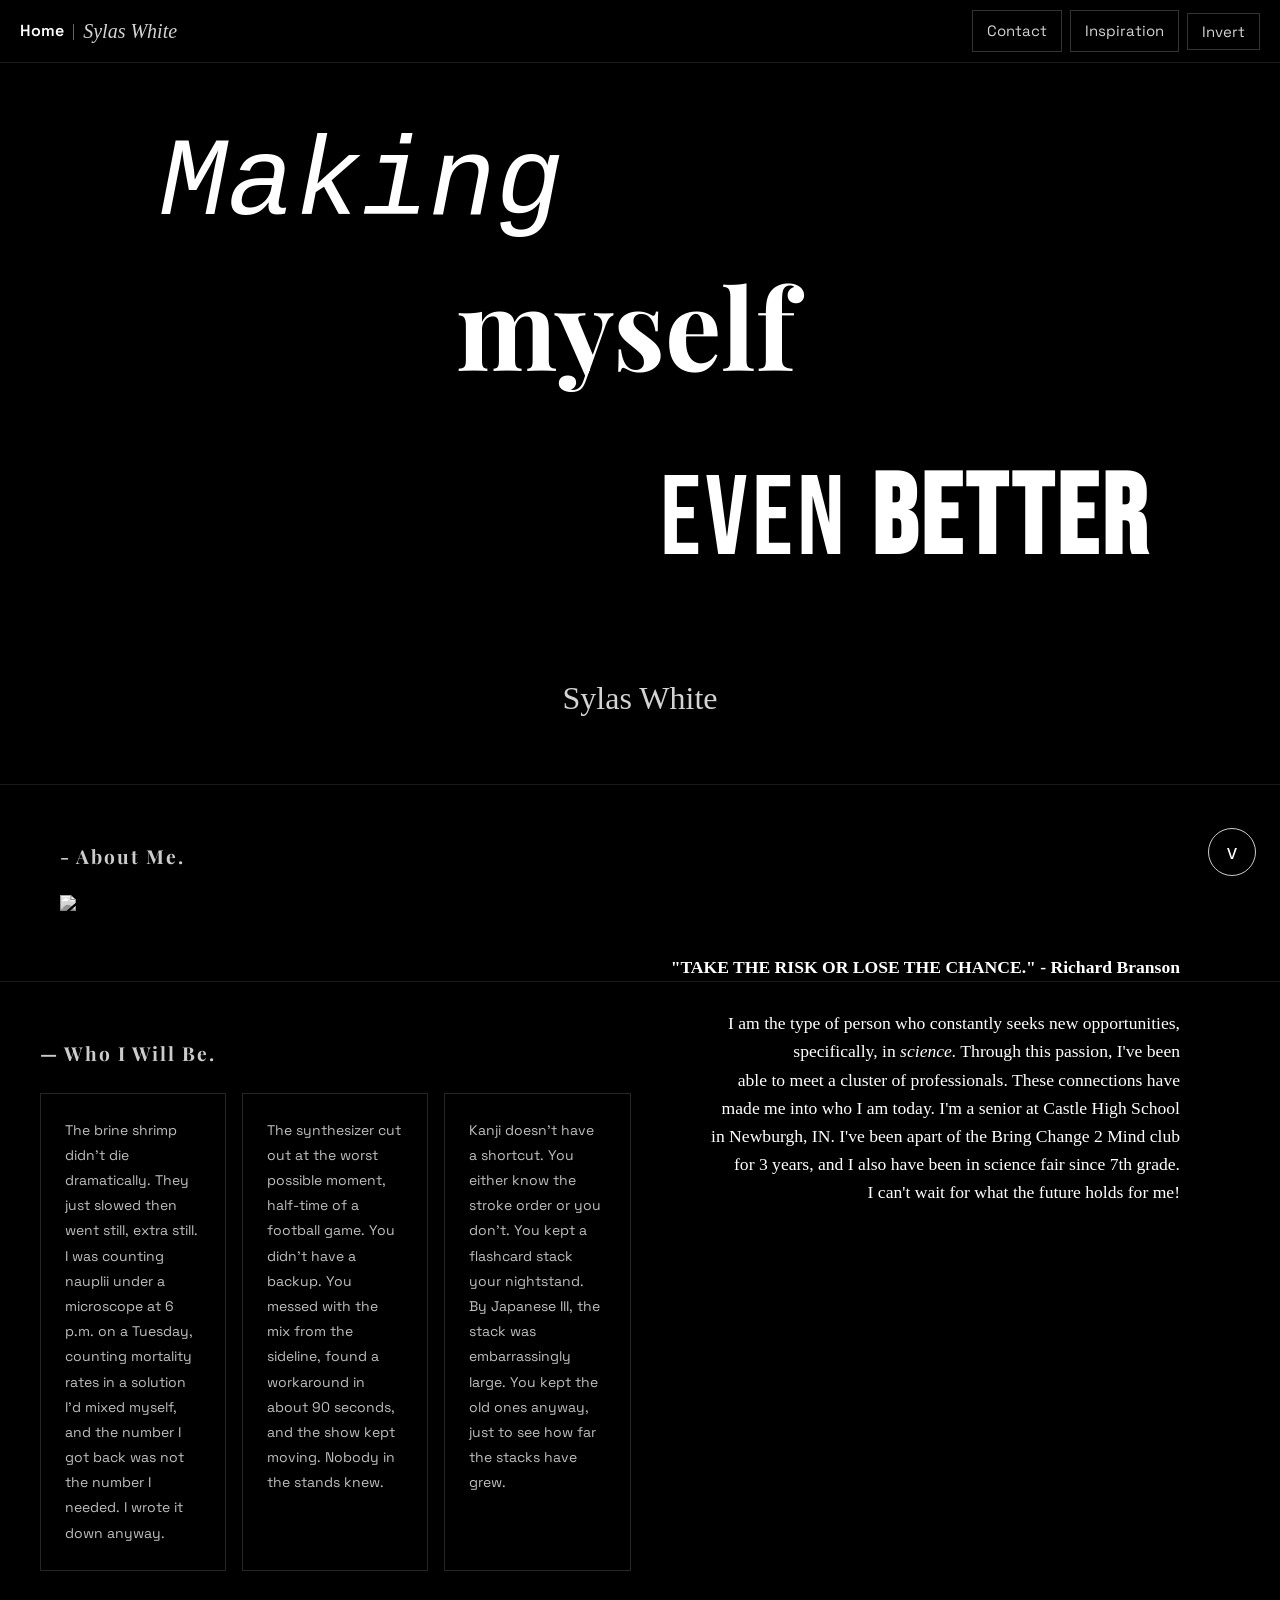
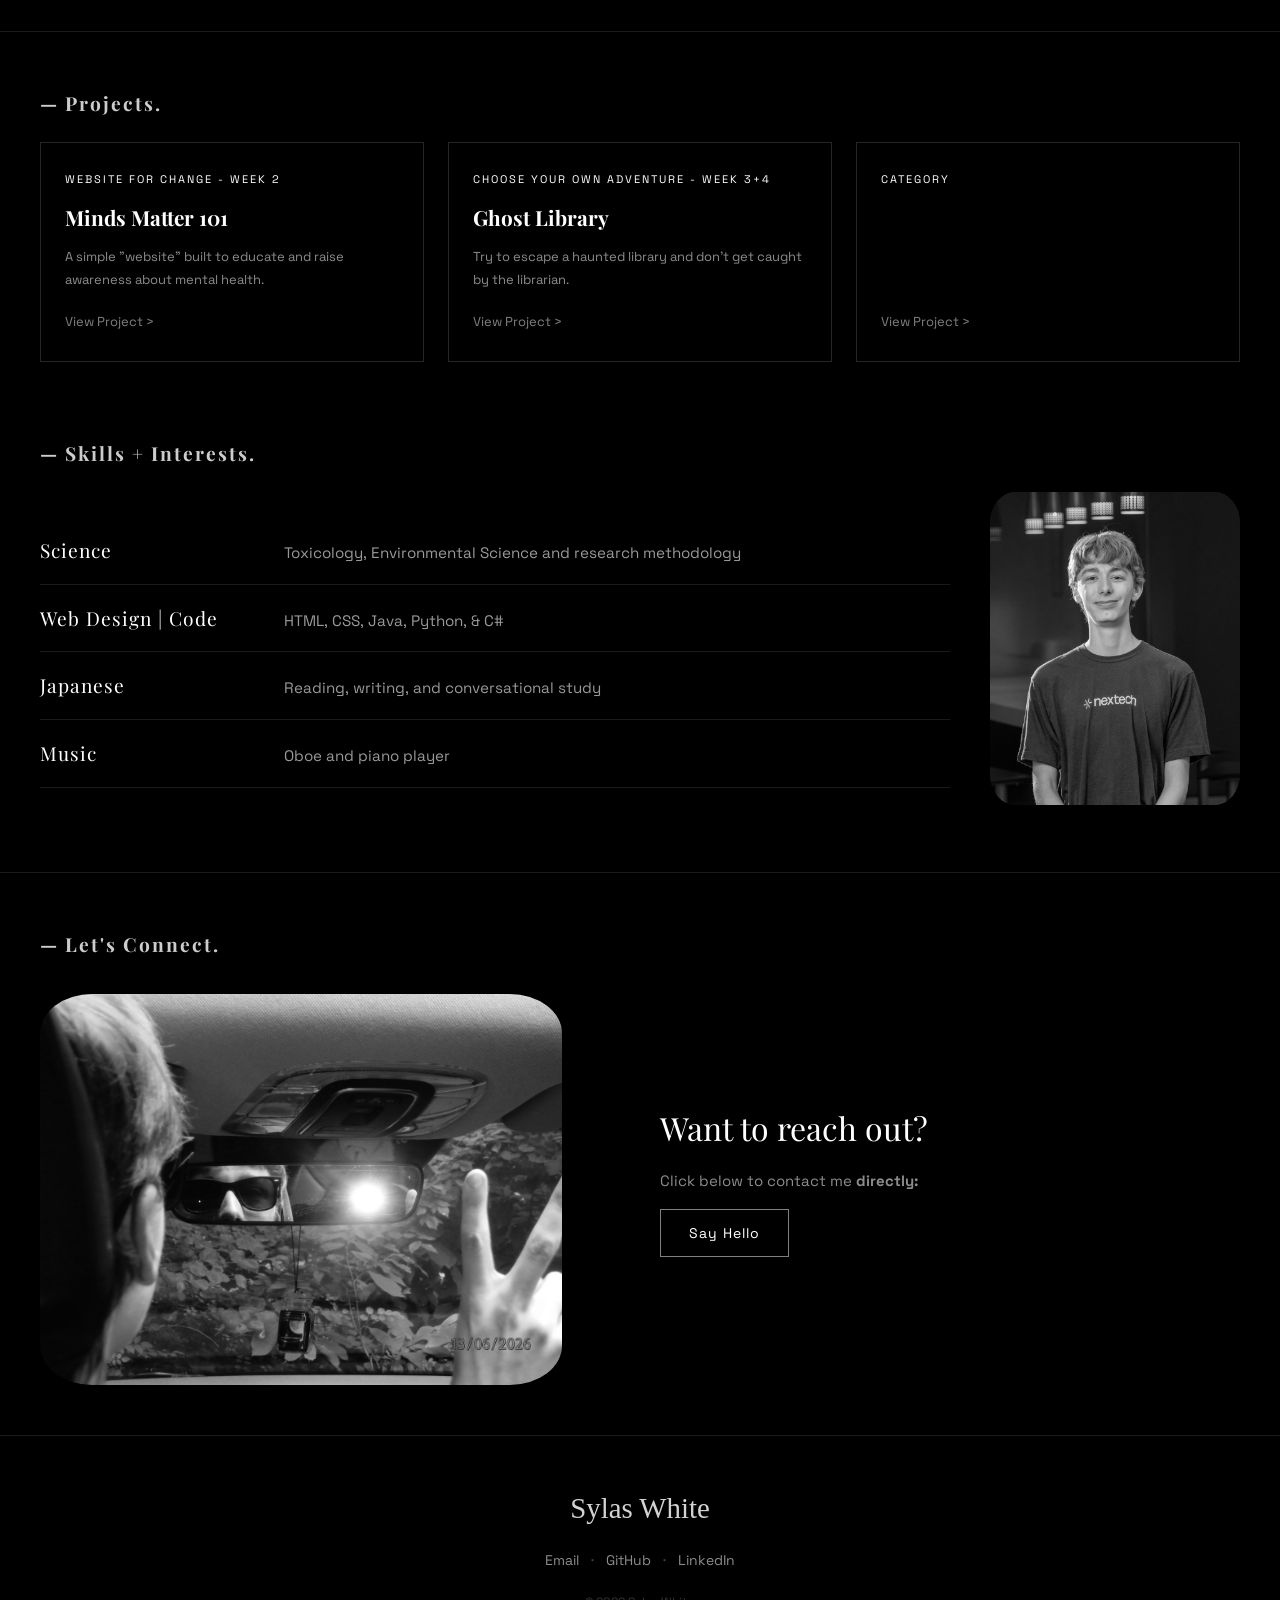
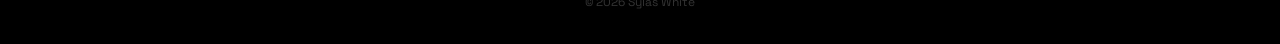
==== index.html @ 453a7d6b "finally fixed the flipped image and invert toggle entirally" ====
<!DOCTYPE html>
<html lang="en">

<head>
    <meta charset="UTF-8" />
    <title>Sylas' Portfolio</title>
    <meta name="viewport" content="width=device-width, initial-scale=1.0">

    <!-- Google Fonts:
         Bebas Neue = big bold display text (hero line 3, skill names)
         Playfair Display = editorial headings (hero line 2, section titles)
         Space Grotesk  = clean modern body text (cards, labels, nav) -->
    <link rel="preconnect" href="https://fonts.googleapis.com">
    <link
        href="https://fonts.googleapis.com/css2?family=Bebas+Neue&family=Playfair+Display:ital,wght@0,700;1,400&family=Space+Grotesk:wght@400;500&display=swap"
        rel="stylesheet">

    <link rel="stylesheet" type="text/css" href="style.css" />
</head>

<body>
    <div class="page-wrapper">
        <!-- simple nav bar with my name -->
        <nav class="nav-container">
            <div class="nav-left">
                <a href="index.html" class="nav-home">Home</a>
                <span class="nav-sep">|</span>
                <span class="nav-name">Sylas White</span>
            </div>
            <div class="nav-right">
                <a href="#contact" class="nav-link">Contact</a>
                <a href="sources.html" class="nav-link">Inspiration</a>
                <button class="nav-theme">Invert</button>
            </div>
        </nav>

        <br />

        <!-- inspired by: “Vovi® — Making the Bold Beautiful. Award-Winning Creative Agency in London.” Vovi.studio, 2024,
    www.vovi.studio/. Accessed 10 June 2026. -->
        <div class="text-container">
            <div>
                <h1 class="one">Making</h1>
            </div>
            <div>
                <h1 class="two">myself</h1>
            </div>
            <div>
                <h1 class="three">even <strong>better</strong></h1>
            </div>
        </div>

        <!-- my signature -->
        <p class="name">Sylas White</p>

        <!--inspired by Woohyon's digital portfolio: “I Am Woohyon.” Woohyon.com, 2025, woohyon.com/. Accessed 12 June 2026. -->
        <div class="aboutme-container">
            <h2 class="aboutme-title"> - About Me.</h2>
            <div class="aboutme-text">
                <!-- quote from Richard Branson about taking risks -->
                <p class="aboutme"><b>"TAKE THE RISK OR LOSE THE CHANCE." - Richard Branson</b><br><br>
                    I am the type of person who constantly seeks new opportunities,<br>
                    specifically, in <i>science.</i> Through this passion, I've been <br>
                    able to meet a cluster of professionals. These connections have <br>
                    made me into who I am today. I'm a senior at Castle High School <br>
                    in Newburgh, IN. I've been apart of the Bring Change 2 Mind club <br>
                    for 3 years, and I also have been in science fair since 7th grade.<br>
                    I can't wait for what the future holds for me!
                </p>
            </div>
            <img src="test-assets/PictureOfMe1.PNG" class="me" alt="me, myself, and I" />
        </div>

        <!-- A.I. generated moments that describe who I am as a person -->
        <div class="section-container">
            <h2 class="section-title">— Who I Will Be.</h2>
            <div class="three-col">

                <div class="story-card">The brine shrimp didn't die dramatically. They just slowed then went still,
                    extra still. I was counting nauplii under a microscope at 6 p.m. on a Tuesday, counting
                    mortality rates in a solution I'd mixed myself, and the number I got back was not the number I
                    needed. I
                    wrote it down anyway.
                </div>
                <div class="story-card">The synthesizer cut out at the worst possible moment, half-time of a
                    football
                    game. You didn't have a backup. You messed with the mix from the sideline, found a workaround
                    in about 90 seconds, and the show kept moving. Nobody in the stands knew.
                </div>
                <div class="story-card">Kanji doesn't have a shortcut. You either know the stroke order or you don't.
                    You
                    kept
                    a flashcard stack your nightstand. By Japanese III, the stack was embarrassingly large. You kept
                    the old ones anyway, just to see how far the stacks have grew.
                </div>
            </div>
        </div>


        <div class="section-container">
            <h2 class="section-title">— Projects.</h2>
            <div class="project-grid">

                <!-- showing off my projects -->
                <div class="project-card">
                    <p class="project-tag">Website for Change - Week 2</p>
                    <h3 class="project-title">Minds Matter 101</h3>
                    <p class="project-desc">A simple "website" built to educate and raise awareness about mental health.
                    </p>
                    <a href="https://github.com/sylswhit/int-u2-project-starter-code-2.git" class="project-link">View
                        Project ></a>
                </div>

                <div class="project-card">
                    <p class="project-tag">Choose Your Own Adventure - Week 3+4</p>
                    <h3 class="project-title">Ghost Library</h3>
                    <p class="project-desc">Try to escape a haunted library and don't get caught by the librarian.</p>
                    <a href="#" class="project-link">View Project ></a>
                </div>

                <div class="project-card">
                    <p class="project-tag">Category</p>
                    <h3 class="project-title"></h3>
                    <p class="project-desc"></p>
                    <a href="#" class="project-link">View Project ></a>
                </div>

            </div>
        </div>


        <div class="section-container-skill">
            <h2 class="section-title">— Skills + Interests.</h2>

            <div class="skills-layout">
                <div class="skill-rows">
                    <div class="skill-row">
                        <span class="skill-name">Science</span>
                        <span class="skill-desc">Toxicology, Environmental Science and research methodology</span>
                    </div>
                    <div class="skill-row">
                        <span class="skill-name">Web Design | Code</span>
                        <span class="skill-desc">HTML, CSS, Java, Python, & C#</span>
                    </div>
                    <div class="skill-row">
                        <span class="skill-name">Japanese</span>
                        <span class="skill-desc">Reading, writing, and conversational study</span>
                    </div>
                    <div class="skill-row">
                        <span class="skill-name">Music</span>
                        <span class="skill-desc">Oboe and piano player</span>
                    </div>
                </div>

                <div class="pic-container">
                    <img src="test-assets/Sylas_White_1.jpg" class="frontside" alt="Profressional headshot of Sylas." />
                </div>
            </div>
        </div>

        <div class="section-container">
            <h2 class="section-title">— Let's Connect.</h2>
            <div class="two-col">
                <img src="test-assets\me-in-car.JPG" class="me-in-car" alt="Photo of Sylas while driving" />
                <div class="connect-content">
                    <p class="connect-heading">Want to reach out?</p>
                    <p class="connect-text">Click below to contact me <strong>directly:</strong> </p>

                    <!-- contact button is not working rn -->
                    <a href="#" class="connect-btn">Say Hello</a>
                </div>
            </div>
        </div>

        <!-- footer -->
        <footer id="contact" class="site-footer">
            <p class="footer-name">Sylas White</p>
            <div class="footer-links">
                <!-- email is currently not working either -->
                <a href="sylastw@att.net" class="footer-link">Email</a>
                <span class="footer-sep">·</span>
                <a href="https://github.com/sylswhit" class="footer-link">GitHub</a>
                <span class="footer-sep">·</span>
                <a href="https://www.linkedin.com/feed/" class="footer-link">LinkedIn</a>
            </div>
            <p class="footer-small">© 2026 Sylas White</p>
        </footer>
    </div>

    <button id="scroll-nudge" class="scroll-nudge" aria-label="Scroll down">v</button>
    <script src="portfolio.js"></script>
</body>

</html>
---- style.css ----
/* Fonts used
   Courier New        — hero line 1 ("Making") — monospace, italic
   Playfair Display   — hero line 2, section titles — elegant serif
   Bebas Neue         — hero line 3, skill names — bold condensed display
   Brush Script MT    — your name signature — cursive
   Garamond           — about-me quote — classic serif
   Space Grotesk      — body text, cards, nav, labels — clean modern sans */


/* #region base styles */
html {
    scroll-behavior: smooth;
}

body {
    background: black;
    overflow-x: hidden;
    padding: 0;
    margin: 0;
    line-height: 1.6;

}

p {
    color: white;
    font-family: 'Space Grotesk', Arial, sans-serif;
    text-align: center;
}

h1 {
    color: white;
    font-size: 700%;
}

h2 {
    color: white;
    font-size: 250%;
    font-family: 'Playfair Display', Garamond, serif;
}

/* #endregion */


/* #region nav bar */
.nav-container {
    display: flex;
    justify-content: space-between;
    align-items: center;
    position: sticky;
    top: 0;
    width: 100%;
    padding: 10px 20px;
    background: rgba(0, 0, 0, 0.95);
    border-bottom: 1px solid rgba(255, 255, 255, 0.1);
    z-index: 1000;
    box-sizing: border-box;
}

.nav-left {
    display: flex;
    align-items: center;
    gap: 8px;
}

.nav-right {
    display: flex;
    align-items: center;
    gap: 8px;
}

.nav-home {
    color: white;
    text-decoration: none;
    font-family: 'Space Grotesk', Arial, sans-serif;
    font-weight: 600;
    font-size: 16px;
}

.nav-home:hover {
    text-decoration: underline;
}

.nav-sep {
    color: rgba(255, 255, 255, 0.5);
    font-size: 16px;
}

.nav-name {
    color: lightgray;
    font-family: 'Brush Script MT', cursive;
    font-size: 20px;
    font-style: italic;
}

.nav-link {
    color: lightgray;
    text-decoration: none;
    font-family: 'Space Grotesk', Arial, sans-serif;
    font-size: 15px;
    padding: 8px 14px;
    border: 1px solid rgba(255, 255, 255, 0.2);
    transition: background 0.2s ease, color 0.2s ease, border-color 0.2s ease;
}

.nav-link:hover {
    background: white;
    color: black;
    border-color: rgba(255, 255, 255, 0.4);
}

.nav-theme {
    color: lightgray;
    background: black;
    position: sticky;
    font-family: 'Space Grotesk', Arial, sans-serif;
    font-size: 15px;
    padding: 8px 14px;
    border: 1px solid rgba(255, 255, 255, 0.2);
    transition: background 0.2s ease, color 0.2s ease, border-color 0.2s ease;
}

.nav-theme:hover {
    background: white;
    color: black;
    border-color: rgba(255, 255, 255, 0.4);
}

/* #endregion */

/* #region scroll nudge arrow */
.scroll-nudge {
    position: fixed;
    bottom: 24px;
    right: 24px;
    width: 48px;
    height: 48px;
    background: transparent;
    color: white;
    border: 1px solid rgba(255, 255, 255, 0.8);
    border-radius: 50%;
    font-size: 20px;
    cursor: pointer;
    display: flex;
    align-items: center;
    justify-content: center;
    z-index: 999;
    transition: background 0.2s ease, color 0.2s ease;
}

.scroll-nudge:hover {
    background: white;
    color: black;
    font-size: 25px;
    font-weight: bold;
    scale: 1.1;
}

/* #endregion */

/* #region hero text animations */
.text-container {
    margin: 40px auto;
    padding: 0 20px;
    max-width: 1200px;
}

.one {
    font-family: 'Courier New', monospace;
    font-style: italic;
    font-weight: 500;
    text-align: left;
    padding-left: 40px;
    margin: 0 0 0 80px;
    line-height: 1;
    animation: moveLeft linear both;
    animation-timeline: scroll();
    animation-range: entry 0% exit 100%;
}

.two {
    font-family: 'Playfair Display', Garamond, serif;
    font-weight: bold;
    text-align: center;
    margin: 0 30px 0 0;
    line-height: 1.5;
    animation: moveRight linear both;
    animation-timeline: scroll();
    animation-range: entry 0% exit 100%;
}

.three {
    font-family: 'Bebas Neue', Arial, sans-serif;
    font-weight: 400;
    text-align: right;
    padding-right: 40px;
    margin: 0 50px 0 0;
    line-height: 2;
    letter-spacing: 4px;
    animation: moveLeft linear both;
    animation-timeline: scroll();
    animation-range: entry 0% exit 100%;
}

@keyframes moveLeft {
    from {
        transform: translateX(0);
        opacity: 1;
    }

    to {
        transform: translateX(-120%);
        opacity: 0;
    }
}

@keyframes moveRight {
    from {
        transform: translateX(0%);
        opacity: 1;
    }

    to {
        transform: translateX(120%);
        opacity: 0;
    }
}

/* #endregion */


/* #region name signature */
.name {
    color: lightgray;
    font-family: 'Brush Script MT', cursive;
    font-size: 200%;
}

/* #endregion */

/* #region about me section */
.aboutme-container {
    margin: 60px auto;
    padding: 40px 60px 0;
    border-top: 0.5px solid rgba(255, 255, 255, 0.1);
}

.aboutme-title {
    color: rgba(255, 255, 255, 0.8);
    font-family: 'Playfair Display', Garamond, serif;
    font-size: 1.2rem;
    letter-spacing: 2px;
    margin-bottom: 24px;
}

.aboutme-text {
    float: right;
    align-items: center;
    padding: 20px;
    margin: 20px;
}

.aboutme {
    text-align: right;
    font-family: Garamond, serif;
    font-size: 1.1rem;
}

/* grayscale photo — color appears on hover */
.me {
    width: 500px;
    max-width: 100%;
    filter: invert(0) grayscale(100%);
    transition: filter 0.4s ease, transform 0.4s ease;
}

.me:hover {
    filter: invert(0) grayscale(0%);
    transform: scale(1.03);
}

/* #endregion */


/* #region sections */

.section-container {
    margin: 60px auto;
    padding: 40px 40px 0;
    max-width: 1200px;
    border-top: 0.5px solid rgba(255, 255, 255, 0.1);
    z-index: 1;
    animation: fadeInUp 0.8s ease both;
    animation-timeline: view();
    animation-range: entry 0% entry 35%;
}

.section-title {
    color: rgba(255, 255, 255, 0.8);
    font-family: 'Playfair Display', Garamond, serif;
    font-size: 1.2rem;
    letter-spacing: 2px;
    margin-bottom: 24px;
    display: inline-block;
    position: relative;
}

/* 3-column grid (story cards) */
.three-col {
    display: grid;
    grid-template-columns: repeat(3, 1fr);
    gap: 16px;
}

/* 2-column grid (connect section) */
.two-col {
    display: grid;
    grid-template-columns: 1fr 1fr;
    gap: 40px;
    align-items: center;
}

/* #endregion */


/* #region story cards (section 1) */
.story-card {
    border: 1px solid rgba(255, 255, 255, 0.15);
    padding: 24px;
    color: rgba(255, 255, 255, 0.75);
    font-family: 'Space Grotesk', Arial, sans-serif;
    font-size: 14px;
    line-height: 1.8;
    transition: border-color 0.3s ease, transform 0.3s ease;
}

.story-card:hover {
    border: 1px solid white;
    transform: translate(0, 4px);
}

/* #endregion */


/* #region project cards */
.project-grid {
    display: grid;
    grid-template-columns: repeat(3, 1fr);
    gap: 24px;
}

.project-card {
    border: 1px solid rgba(255, 255, 255, 0.15);
    padding: 28px 24px;
    display: flex;
    flex-direction: column;
    gap: 12px;
    transition: border-color 0.3s ease, transform 0.3s ease;
}

.project-card:hover {
    border-color: white;
    transform: translate(0, 4px);
}

/* small label */
.project-tag {
    color: white;
    font-family: 'Space Grotesk', Arial, sans-serif;
    font-size: 11px;
    letter-spacing: 2px;
    text-transform: uppercase;
    text-align: left;
    margin: 0;
}

.project-title {
    color: white;
    font-family: 'Playfair Display', Garamond, serif;
    font-size: 1.3rem;
    font-weight: 700;
    margin: 0;
}

.project-desc {
    color: rgba(255, 255, 255, 0.55);
    font-family: 'Space Grotesk', Arial, sans-serif;
    font-size: 13px;
    text-align: left;
    line-height: 1.75;
    margin: 0;
    flex-grow: 1;
}

/* link brightens on hover */
.project-link {
    color: rgba(255, 255, 255, 0.5);
    text-decoration: none;
    font-family: 'Space Grotesk', Arial, sans-serif;
    font-size: 13px;
    transition: color 0.2s ease;
    margin-top: 8px;
}

.project-link:hover {
    color: white;
}

/* #endregion */


/* #region skills rows (section 2) */
.section-container-skill {
    padding: 0 40px;
    z-index: 1;
}

.skills-layout {
    display: flex;
    align-items: center;
    gap: 40px;
}

.skill-rows {
    flex: 1;
    min-width: 0;
}

.skill-row {
    display: flex;
    align-items: baseline;
    gap: 24px;
    padding: 18px 0;
    border-bottom: 0.5px solid rgba(255, 255, 255, 0.1);
    z-index: 1;
    transition: padding-left 0.3s ease;
    color: white;
}

.skill-name {
    font-family: 'Playfair Display', Garamond, serif;
    font-size: 1.2rem;
    letter-spacing: 1px;
    color: white;
    flex-shrink: 0;
    min-width: 220px;
}

.skill-desc {
    font-family: 'Space Grotesk', Arial, sans-serif;
    font-size: 0.95rem;
    color: rgba(255, 255, 255, 0.6);
    line-height: 1.5;
}

.pic-container {
    position: relative;
    flex-shrink: 0;
    width: 250px;
    height: 320px;
    display: flex;
    justify-content: center;
    filter: grayscale(100%);
    transition: filter 0.4s ease;
    perspective: 1000px;
}

.frontside {
    width: 250px;
    height: auto;
    transition: transform 0.6s ease;
    transform-style: preserve-3d;
    cursor: pointer;
    z-index: 2;
    position: absolute;
    border-radius: 10%;
    top: 0;
    right: 0;
}

.flipped {
    transform: rotateY(180deg);
}

.pic-container:hover {
    filter: grayscale(0%);
    scale: 1.1;
}

.side-img {
    width: 100px;
    height: auto;
    aspect-ratio: 1;
    filter: grayscale(100%);
    transition: filter 0.4s ease;
    position: relative;
    transform: translate(-150px, -175px);
}

.side-img:hover {
    filter: grayscale(0%);
    scale: 1.1;
}

.me-on-rock {
    width: 100px;
    height: auto;
    aspect-ratio: 1;
    filter: grayscale(100%);
    transition: filter 0.4s ease;
    position: relative;
    transform: translate(-100px, -100px);
}

.me-on-rock:hover {
    filter: grayscale(0%);
    scale: 1.1;
}

.section-container {
    color: white;

}

/* #endregion */


/* #region connect section (section 3) */

/* limage grayscale, color on hover */
.me-in-car {
    width: 90%;
    max-height: 420px;
    object-fit: cover;
    filter: grayscale(100%);
    transition: filter 0.4s ease;
    border-radius: 10%;
    position: relative;
    transform: translate(0, 10px);
}

.me-in-car:hover {
    filter: grayscale(0%);
    scale: 1.1;
    border-radius: 10%;
}

/* right-side content */
.connect-content {
    display: flex;
    flex-direction: column;
    gap: 16px;
}

.connect-heading {
    font-family: 'Playfair Display', Garamond, serif;
    font-size: 2rem;
    color: white;
    text-align: left;
    margin: 0;
}

.connect-text {
    color: rgba(255, 255, 255, 0.55);
    font-family: 'Space Grotesk', Arial, sans-serif;
    font-size: 15px;
    text-align: left;
    margin: 0;
}

.connect-btn {
    display: inline-block;
    padding: 12px 28px;
    border: 1px solid rgba(255, 255, 255, 0.5);
    color: white;
    text-decoration: none;
    font-family: 'Space Grotesk', Arial, sans-serif;
    font-size: 14px;
    letter-spacing: 1px;
    width: fit-content;
    transition: background 0.3s ease, color 0.3s ease;
}

.connect-btn:hover {
    background: white;
    color: black;
}

/* #endregion */


/* #region footer */
.site-footer {
    border-top: 0.5px solid rgba(255, 255, 255, 0.1);
    padding: 20px 20px;
    text-align: center;
    margin-top: 40px;
}

.footer-name {
    font-family: 'Brush Script MT', cursive;
    font-size: 1.8rem;
    color: lightgray;
    margin-bottom: 16px;
}

/* row of footer links */
.footer-links {
    display: flex;
    justify-content: center;
    align-items: center;
    gap: 12px;
    margin-bottom: 20px;
}

.footer-link {
    color: rgba(255, 255, 255, 0.55);
    text-decoration: none;
    font-family: 'Space Grotesk', Arial, sans-serif;
    font-size: 14px;
    transition: color 0.2s ease;
}

.footer-link:hover {
    color: white;
}

.footer-sep {
    color: rgba(255, 255, 255, 0.25);
    font-family: 'Space Grotesk', Arial, sans-serif;
}

.footer-small {
    color: rgba(255, 255, 255, 0.2);
    font-family: 'Space Grotesk', Arial, sans-serif;
    font-size: 12px;
}

/* #endregion */

/* #region sources file */
.content {
    padding: 60px 40px;
    display: flex;
    flex-direction: column;
    align-items: center;
}

.sources-title {
    color: rgba(255, 255, 255, 0.4);
    font-family: 'Playfair Display', Garamond, serif;
    font-size: 1.2rem;
    letter-spacing: 2px;
    margin: 0 0 32px;
}

.sources-text {
    color: rgba(255, 255, 255, 0.85);
    font-family: 'Times New Roman', Times, serif;
    font-size: 15px;
    max-width: 700px;
    width: 100%;
}

.sources-text ol {
    padding-left: 1.4em;
    margin: 0 0 24px;
}

.sources-text li {
    margin-bottom: 14px;
    line-height: 1.75;
}

.sources-text p {
    text-align: center;
    color: rgba(255, 255, 255, 0.4);
    font-size: 13px;
    margin: 0;
}

/* #endregion */

/* #region shared keyframe animations */
@keyframes fadeInUp {
    from {
        opacity: 0;
        transform: translateY(30px);
    }

    to {
        opacity: 1;
        transform: translateY(0);
    }
}

@keyframes slideInLeft {
    from {
        opacity: 0;
        transform: translateX(-30px);
    }

    to {
        opacity: 1;
        transform: translateX(0);
    }
}

@keyframes slideInRight {
    from {
        opacity: 0;
        transform: translateX(30px);
    }

    to {
        opacity: 1;
        transform: translateX(0);
    }
}

/* #endregion */
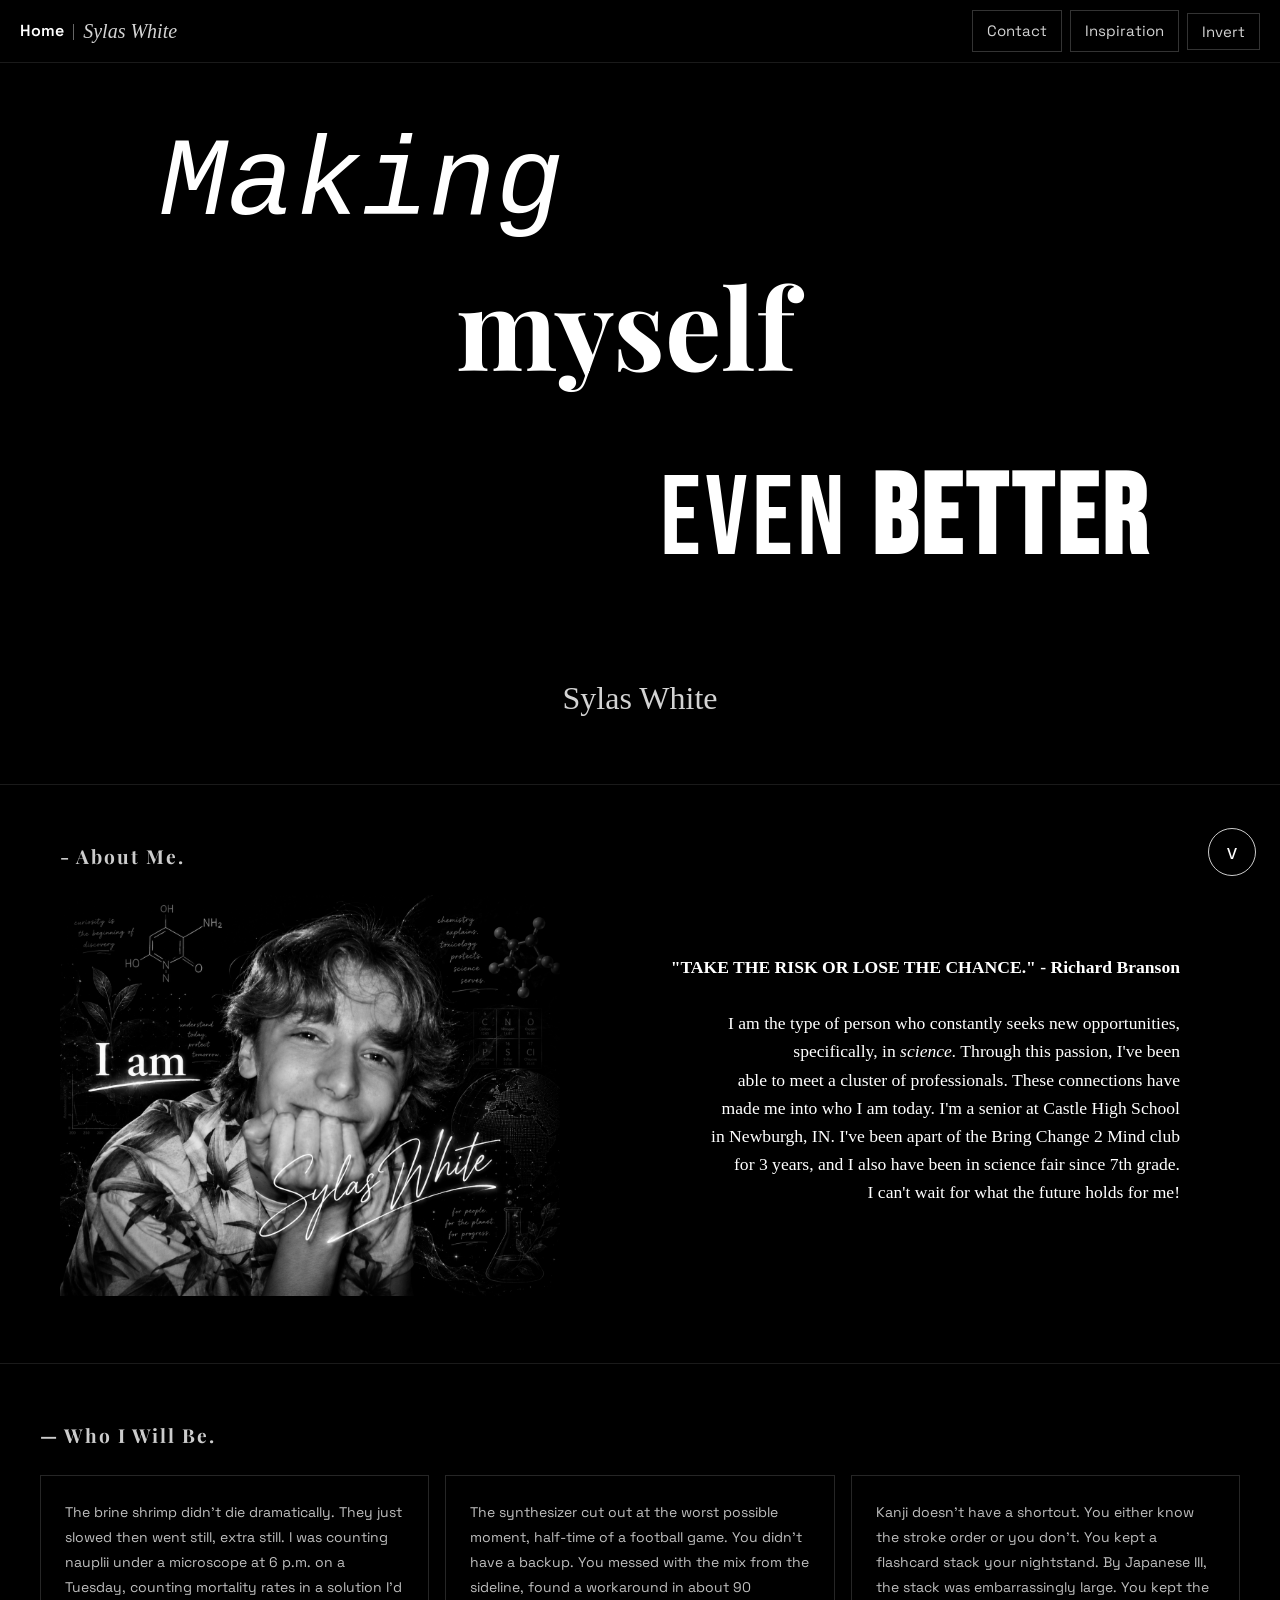
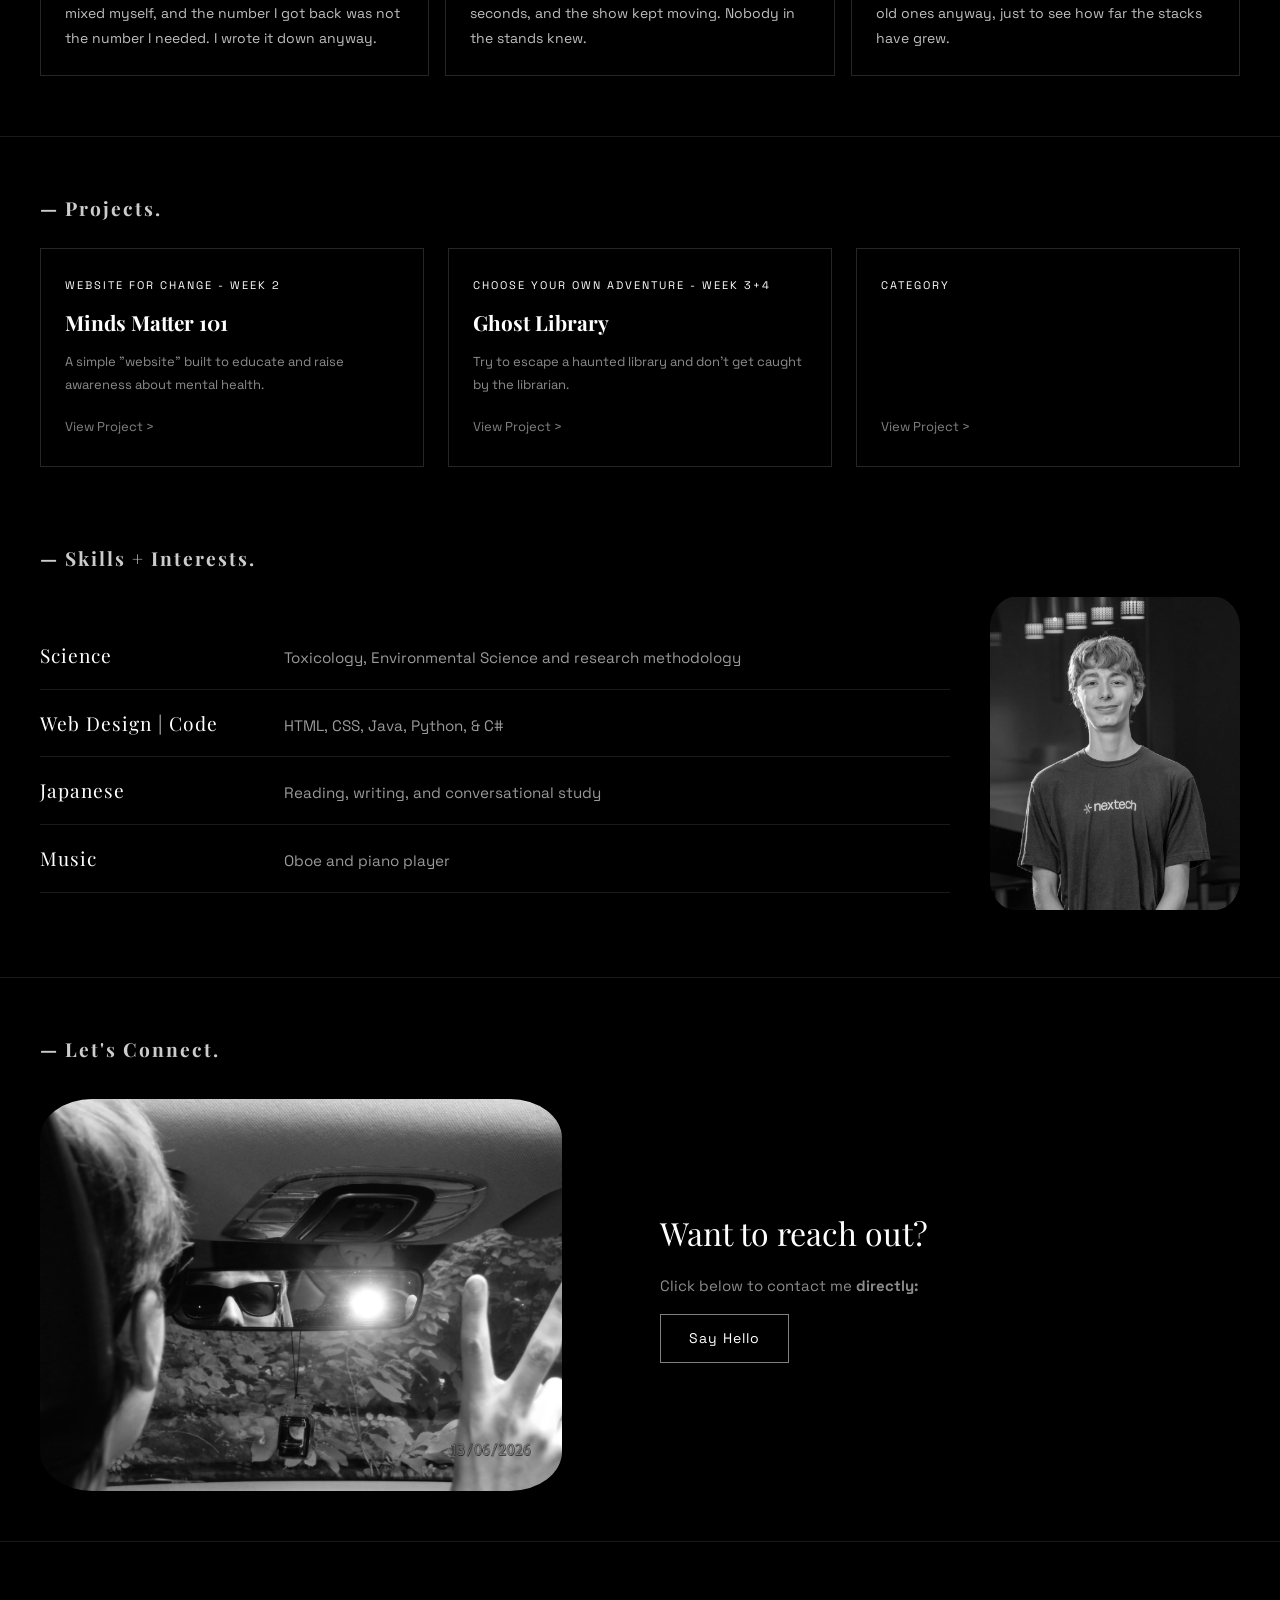
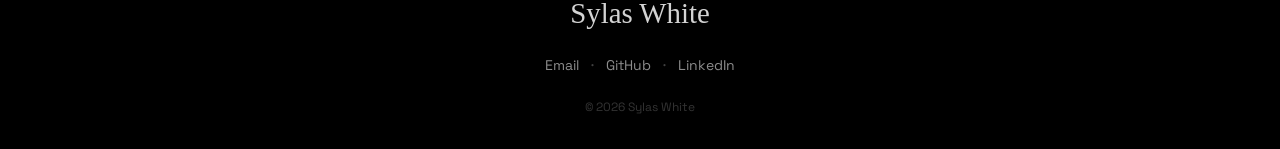
==== commit bb33fd82: "github pages + images fix" ====
--- a/index.html
+++ b/index.html
@@ -68,7 +68,7 @@
                     I can't wait for what the future holds for me!
                 </p>
             </div>
-            <img src="test-assets/PictureOfMe1.PNG" class="me" alt="me, myself, and I" />
+            <img src="test-assets/PictureOfMe1.png" class="me" alt="me, myself, and I" />
         </div>
 
         <!-- A.I. generated moments that describe who I am as a person -->
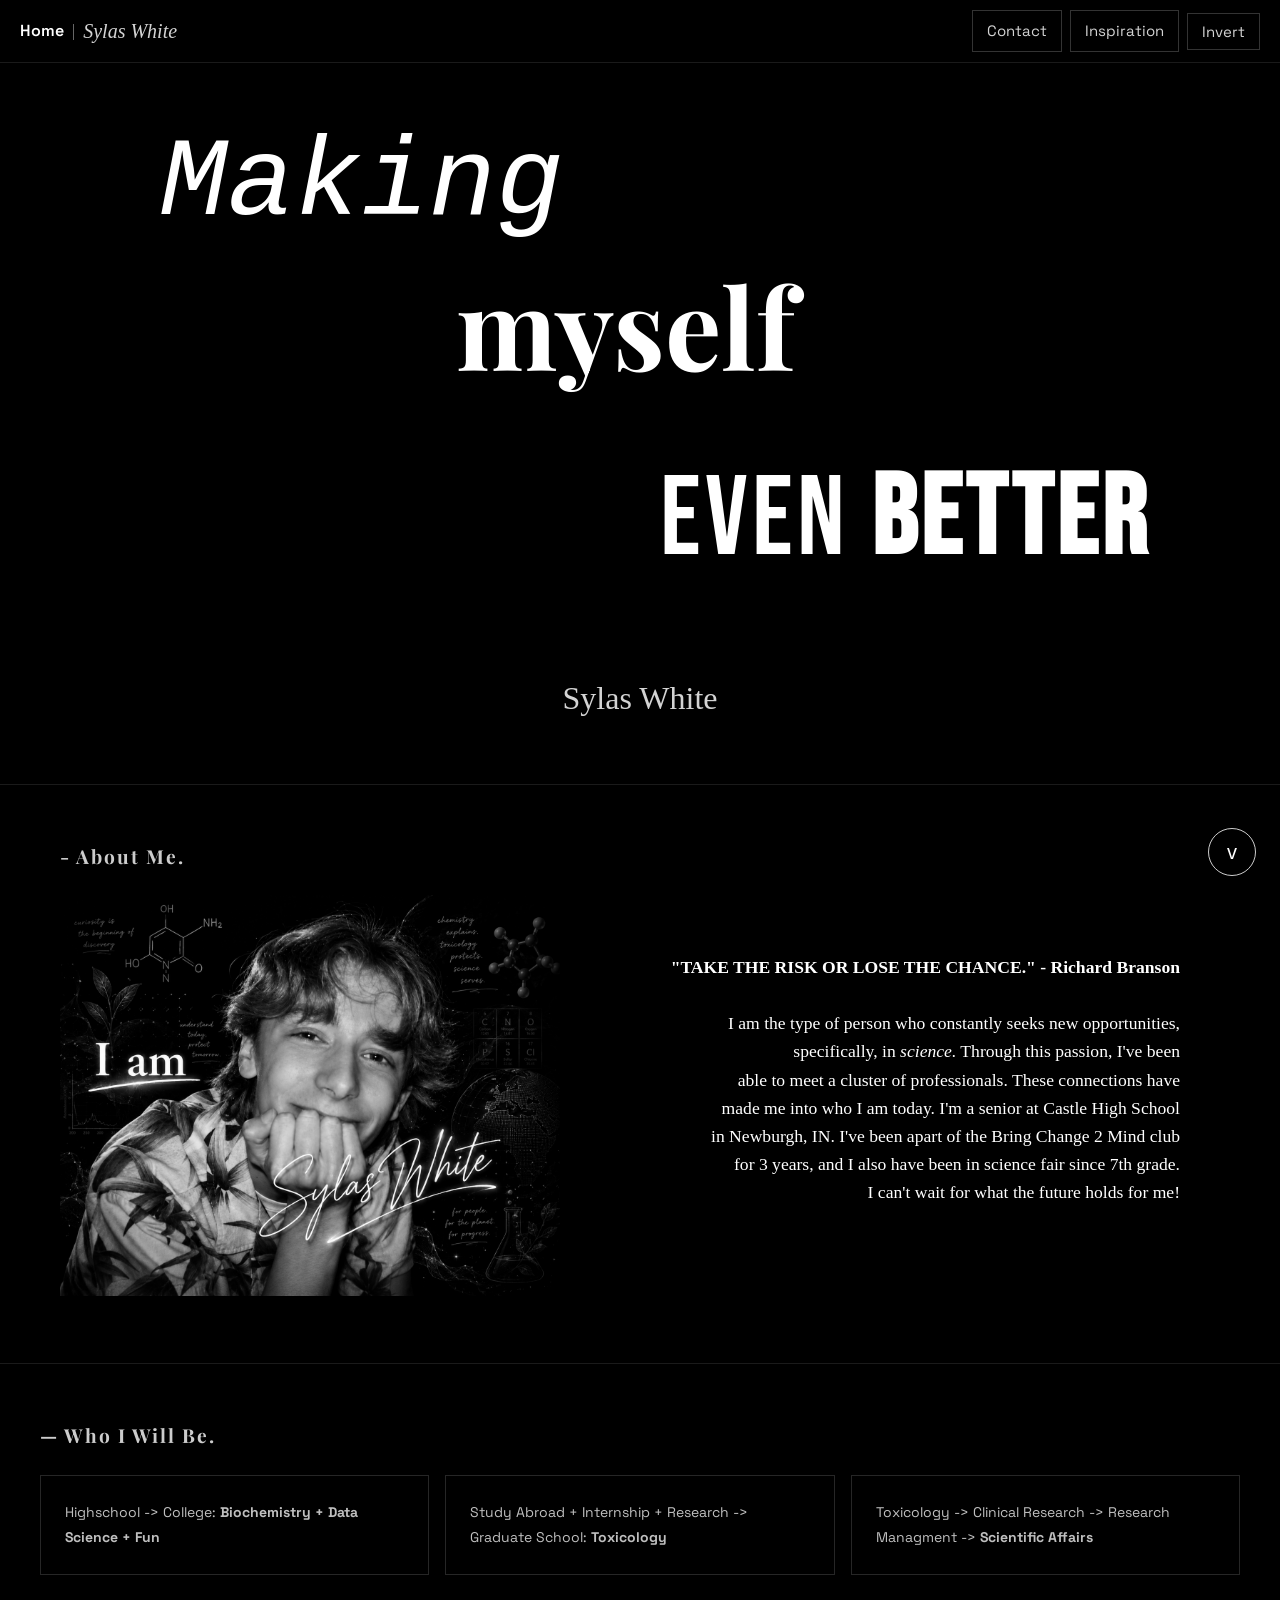
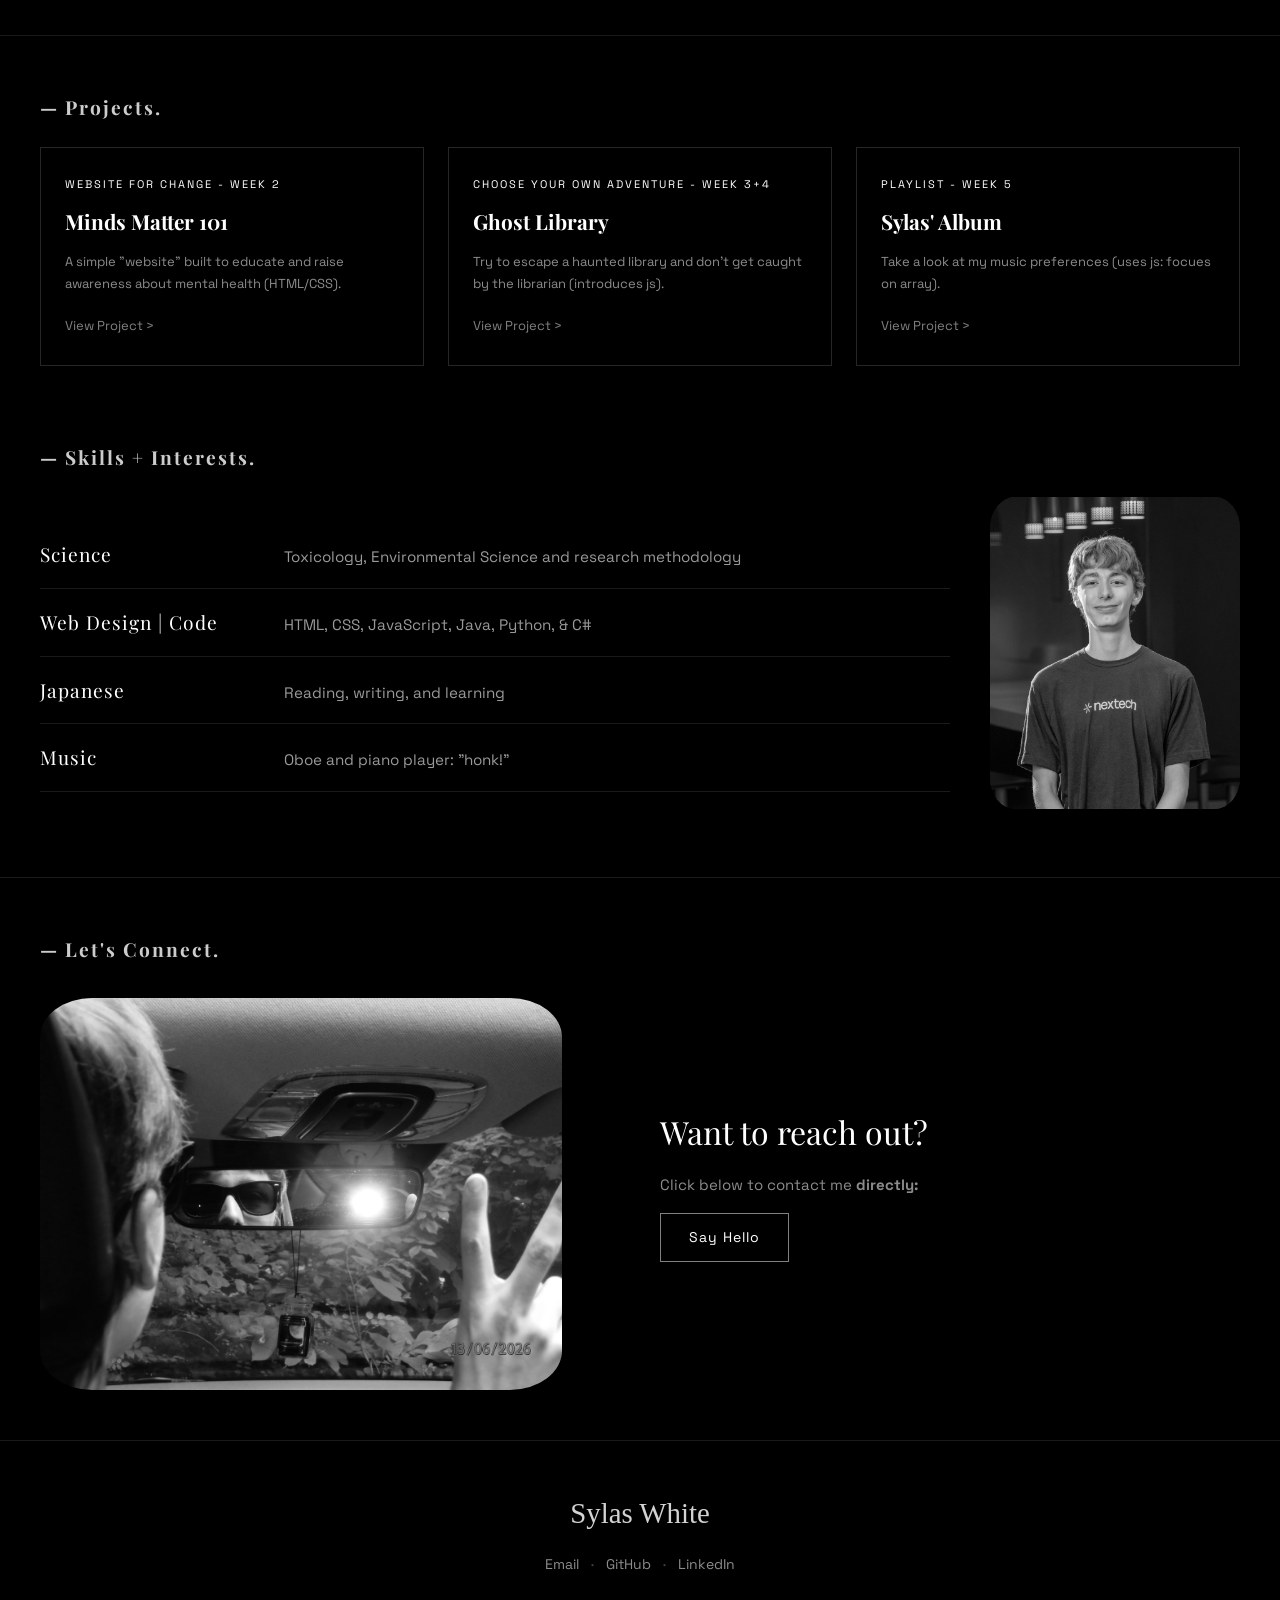
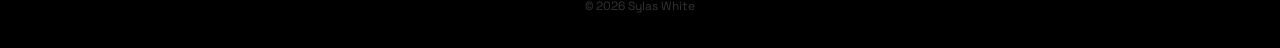
==== commit 0c35a490: "perfection" ====
--- a/index.html
+++ b/index.html
@@ -76,22 +76,16 @@
             <h2 class="section-title">— Who I Will Be.</h2>
             <div class="three-col">
 
-                <div class="story-card">The brine shrimp didn't die dramatically. They just slowed then went still,
-                    extra still. I was counting nauplii under a microscope at 6 p.m. on a Tuesday, counting
-                    mortality rates in a solution I'd mixed myself, and the number I got back was not the number I
-                    needed. I
-                    wrote it down anyway.
+                <div class="story-card">Highschool ->
+                    College: <strong>Biochemistry + Data Science + Fun</strong>
                 </div>
-                <div class="story-card">The synthesizer cut out at the worst possible moment, half-time of a
-                    football
-                    game. You didn't have a backup. You messed with the mix from the sideline, found a workaround
-                    in about 90 seconds, and the show kept moving. Nobody in the stands knew.
+                <div class="story-card">Study Abroad + Internship + Research ->
+                    Graduate School: <strong>Toxicology</strong>
                 </div>
-                <div class="story-card">Kanji doesn't have a shortcut. You either know the stroke order or you don't.
-                    You
-                    kept
-                    a flashcard stack your nightstand. By Japanese III, the stack was embarrassingly large. You kept
-                    the old ones anyway, just to see how far the stacks have grew.
+                <div class="story-card">Toxicology ->
+                    Clinical Research ->
+                    Research Managment ->
+                    <strong>Scientific Affairs</strong>
                 </div>
             </div>
         </div>
@@ -105,7 +99,8 @@
                 <div class="project-card">
                     <p class="project-tag">Website for Change - Week 2</p>
                     <h3 class="project-title">Minds Matter 101</h3>
-                    <p class="project-desc">A simple "website" built to educate and raise awareness about mental health.
+                    <p class="project-desc">A simple "website" built to educate and raise awareness about mental health
+                        (HTML/CSS).
                     </p>
                     <a href="https://github.com/sylswhit/int-u2-project-starter-code-2.git" class="project-link">View
                         Project ></a>
@@ -114,14 +109,16 @@
                 <div class="project-card">
                     <p class="project-tag">Choose Your Own Adventure - Week 3+4</p>
                     <h3 class="project-title">Ghost Library</h3>
-                    <p class="project-desc">Try to escape a haunted library and don't get caught by the librarian.</p>
+                    <p class="project-desc">Try to escape a haunted library and don't get caught by the librarian
+                        (introduces
+                        js).</p>
                     <a href="#" class="project-link">View Project ></a>
                 </div>
 
                 <div class="project-card">
-                    <p class="project-tag">Category</p>
-                    <h3 class="project-title"></h3>
-                    <p class="project-desc"></p>
+                    <p class="project-tag">Playlist - Week 5</p>
+                    <h3 class="project-title">Sylas' Album</h3>
+                    <p class="project-desc">Take a look at my music preferences (uses js: focues on array).</p>
                     <a href="#" class="project-link">View Project ></a>
                 </div>
 
@@ -140,15 +137,15 @@
                     </div>
                     <div class="skill-row">
                         <span class="skill-name">Web Design | Code</span>
-                        <span class="skill-desc">HTML, CSS, Java, Python, & C#</span>
+                        <span class="skill-desc">HTML, CSS, JavaScript, Java, Python, & C#</span>
                     </div>
                     <div class="skill-row">
                         <span class="skill-name">Japanese</span>
-                        <span class="skill-desc">Reading, writing, and conversational study</span>
+                        <span class="skill-desc">Reading, writing, and learning</span>
                     </div>
                     <div class="skill-row">
                         <span class="skill-name">Music</span>
-                        <span class="skill-desc">Oboe and piano player</span>
+                        <span class="skill-desc">Oboe and piano player: "honk!"</span>
                     </div>
                 </div>
 
--- a/style.css
+++ b/style.css
@@ -460,14 +460,13 @@
     display: flex;
     justify-content: center;
     filter: grayscale(100%);
-    transition: filter 0.4s ease;
+    transition: filter 0.4s ease, transform 0.4s ease, scale 0.4s ease;
     perspective: 1000px;
 }
 
 .frontside {
     width: 250px;
     height: auto;
-    transition: transform 0.6s ease;
     transform-style: preserve-3d;
     cursor: pointer;
     z-index: 2;
@@ -475,6 +474,7 @@
     border-radius: 10%;
     top: 0;
     right: 0;
+    transition: transform 0.6s ease, filter 0.4s ease;
 }
 
 .flipped {
@@ -491,9 +491,9 @@
     height: auto;
     aspect-ratio: 1;
     filter: grayscale(100%);
-    transition: filter 0.4s ease;
     position: relative;
     transform: translate(-150px, -175px);
+    transition: filter 0.4s ease, transform 0.4s ease;
 }
 
 .side-img:hover {
@@ -532,10 +532,10 @@
     max-height: 420px;
     object-fit: cover;
     filter: grayscale(100%);
-    transition: filter 0.4s ease;
     border-radius: 10%;
     position: relative;
     transform: translate(0, 10px);
+    transition: filter 0.4s ease, transform 0.4s ease, scale 0.4s ease;
 }
 
 .me-in-car:hover {
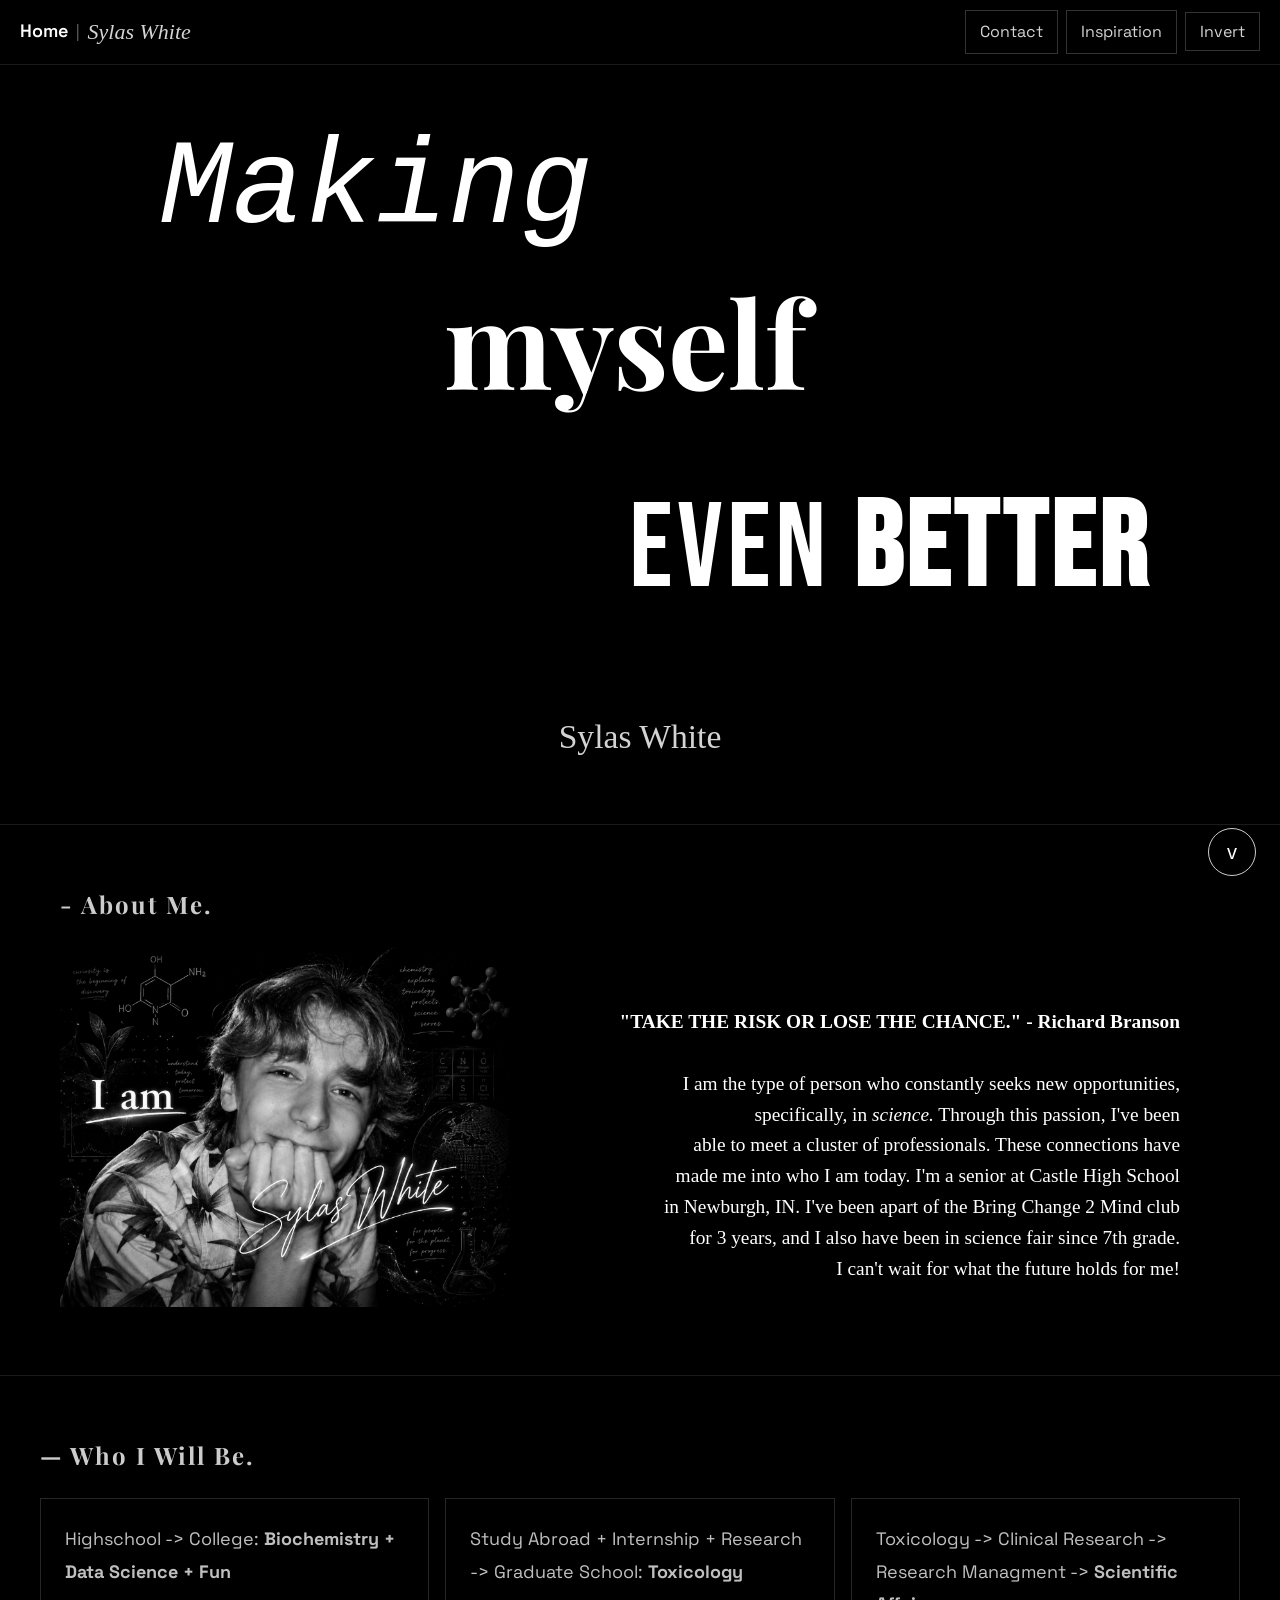
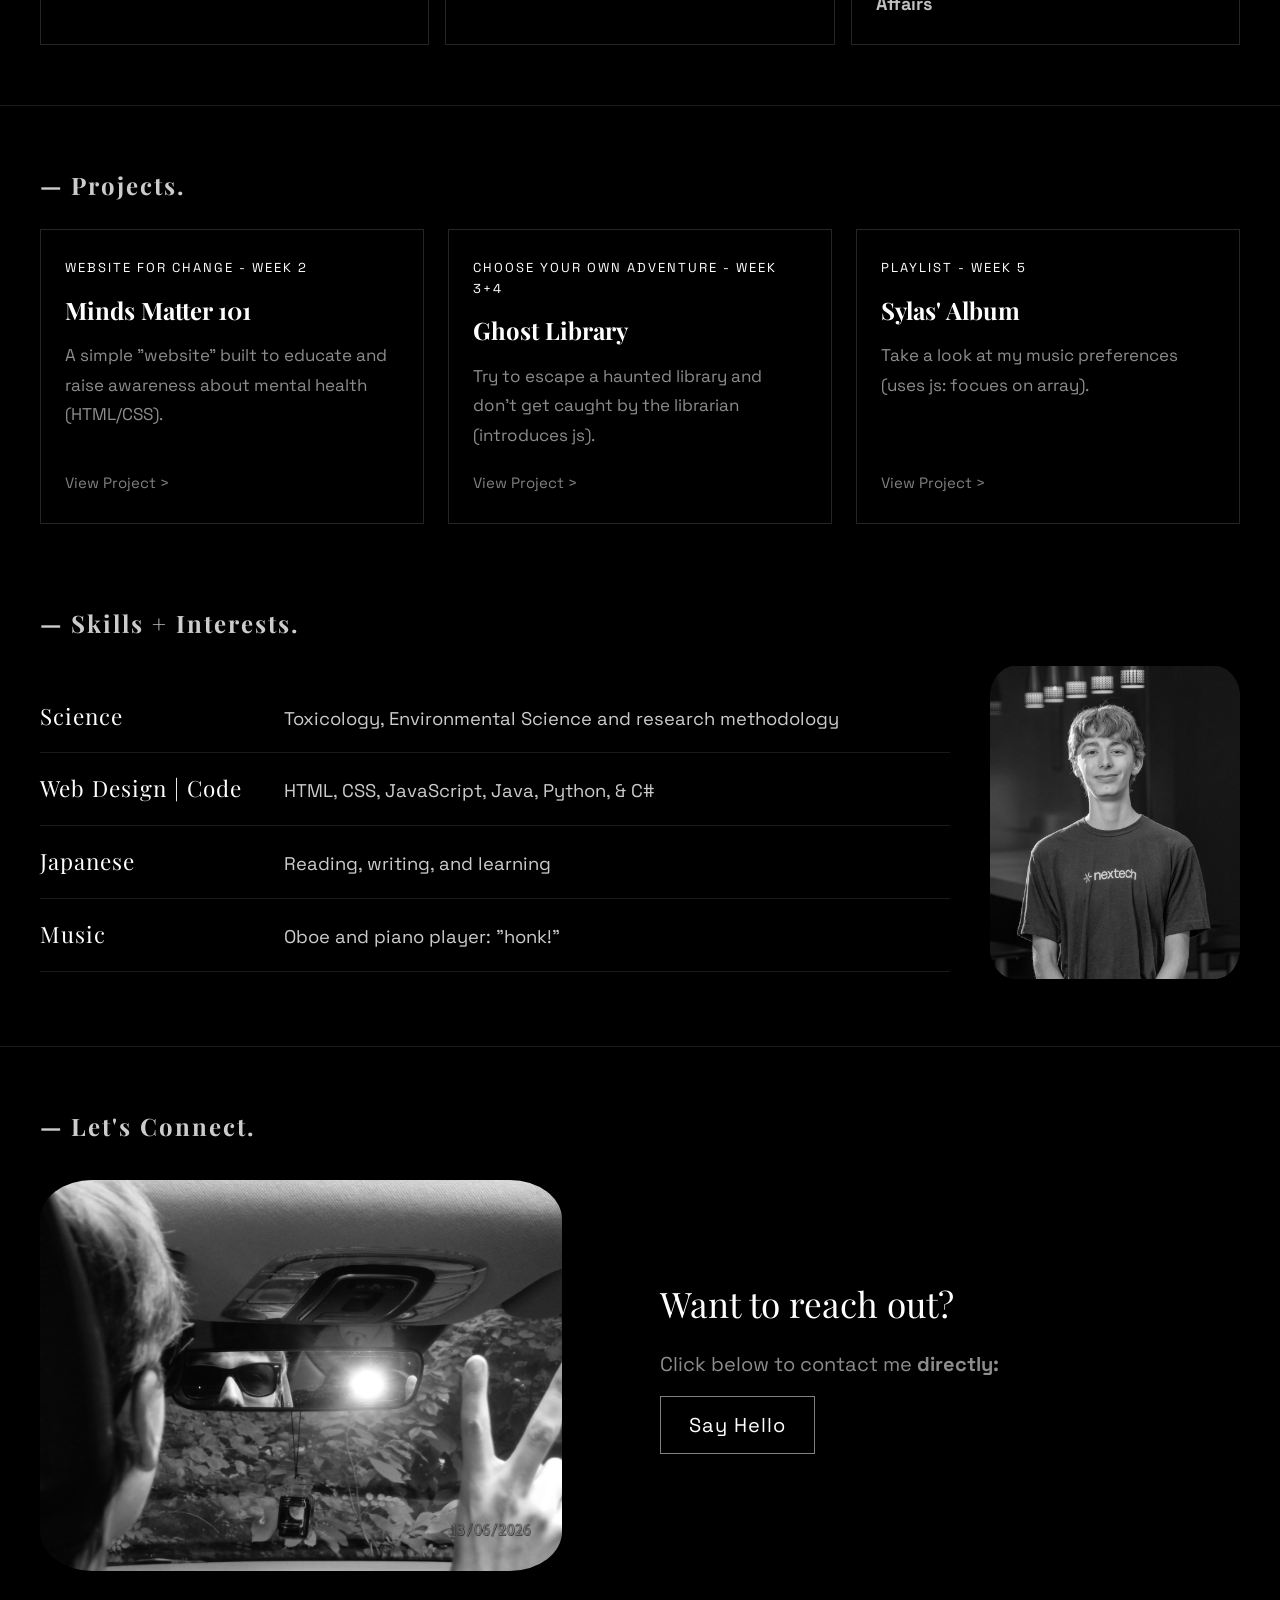
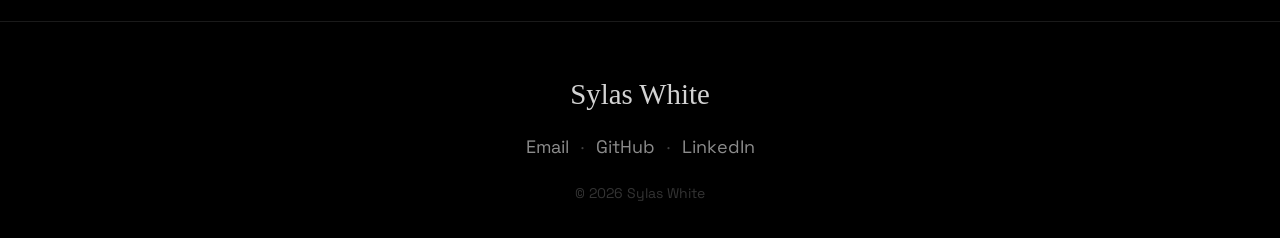
==== commit e2394037: "bigger font" ====
--- a/index.html
+++ b/index.html
@@ -28,7 +28,7 @@
                 <span class="nav-name">Sylas White</span>
             </div>
             <div class="nav-right">
-                <a href="#contact" class="nav-link">Contact</a>
+                <a href="contact.html" class="nav-link">Contact</a>
                 <a href="sources.html" class="nav-link">Inspiration</a>
                 <button class="nav-theme">Invert</button>
             </div>
@@ -102,7 +102,7 @@
                     <p class="project-desc">A simple "website" built to educate and raise awareness about mental health
                         (HTML/CSS).
                     </p>
-                    <a href="https://github.com/sylswhit/int-u2-project-starter-code-2.git" class="project-link">View
+                    <a href="https://sylswhit.github.io/int-u2-project-starter-code-2/" class="project-link">View
                         Project ></a>
                 </div>
 
@@ -112,14 +112,16 @@
                     <p class="project-desc">Try to escape a haunted library and don't get caught by the librarian
                         (introduces
                         js).</p>
-                    <a href="#" class="project-link">View Project ></a>
+                    <a href="https://sylswhit.github.io/int-u3-project-starter-code/" class="project-link">View Project
+                        ></a>
                 </div>
 
                 <div class="project-card">
                     <p class="project-tag">Playlist - Week 5</p>
                     <h3 class="project-title">Sylas' Album</h3>
                     <p class="project-desc">Take a look at my music preferences (uses js: focues on array).</p>
-                    <a href="#" class="project-link">View Project ></a>
+                    <a href="https://sylswhit.github.io/flw1-playlist-22-23-starter/" class="project-link">View Project
+                        ></a>
                 </div>
 
             </div>
@@ -164,7 +166,7 @@
                     <p class="connect-text">Click below to contact me <strong>directly:</strong> </p>
 
                     <!-- contact button is not working rn -->
-                    <a href="#" class="connect-btn">Say Hello</a>
+                    <a href="contact.html" class="connect-btn">Say Hello</a>
                 </div>
             </div>
         </div>
--- a/style.css
+++ b/style.css
@@ -29,12 +29,12 @@
 
 h1 {
     color: white;
-    font-size: 700%;
+    font-size: 750%;
 }
 
 h2 {
     color: white;
-    font-size: 250%;
+    font-size: 750%;
     font-family: 'Playfair Display', Garamond, serif;
 }
 
@@ -73,7 +73,7 @@
     text-decoration: none;
     font-family: 'Space Grotesk', Arial, sans-serif;
     font-weight: 600;
-    font-size: 16px;
+    font-size: 18px;
 }
 
 .nav-home:hover {
@@ -82,13 +82,13 @@
 
 .nav-sep {
     color: rgba(255, 255, 255, 0.5);
-    font-size: 16px;
+    font-size: 18px;
 }
 
 .nav-name {
     color: lightgray;
     font-family: 'Brush Script MT', cursive;
-    font-size: 20px;
+    font-size: 22px;
     font-style: italic;
 }
 
@@ -96,7 +96,7 @@
     color: lightgray;
     text-decoration: none;
     font-family: 'Space Grotesk', Arial, sans-serif;
-    font-size: 15px;
+    font-size: 16px;
     padding: 8px 14px;
     border: 1px solid rgba(255, 255, 255, 0.2);
     transition: background 0.2s ease, color 0.2s ease, border-color 0.2s ease;
@@ -113,7 +113,7 @@
     background: black;
     position: sticky;
     font-family: 'Space Grotesk', Arial, sans-serif;
-    font-size: 15px;
+    font-size: 16px;
     padding: 8px 14px;
     border: 1px solid rgba(255, 255, 255, 0.2);
     transition: background 0.2s ease, color 0.2s ease, border-color 0.2s ease;
@@ -153,6 +153,50 @@
     font-size: 25px;
     font-weight: bold;
     scale: 1.1;
+}
+
+/* #endregion */
+
+/* #region contact form */
+.intro {
+    color: lightgray;
+    font-family: 'Brush Script MT', cursive;
+    font-size: 300%;
+}
+
+.placeholders {
+    border-radius: 10%;
+    background: rgba(255, 255, 255, 0.1);
+    border: 1px solid rgba(255, 255, 255, 0.15);
+    padding: 28px 24px;
+    display: flex;
+    flex-direction: column;
+    gap: 12px;
+}
+
+.title,
+.artist,
+.image {
+    padding: 25px 35px;
+    font-size: 125%;
+}
+
+.add-input {
+    color: lightgray;
+    background: black;
+    text-decoration: none;
+    font-family: 'Courier New', monospace;
+    font-style: italic, bold;
+    font-size: 21px;
+    padding: 8px 14px;
+    border: 1px solid rgba(255, 255, 255, 0.2);
+    transition: background 0.2s ease, color 0.2s ease, border-color 0.2s ease;
+}
+
+.add-input:hover {
+    background: white;
+    color: black;
+    border-color: rgba(255, 255, 255, 0.4);
 }
 
 /* #endregion */
@@ -232,7 +276,7 @@
 .name {
     color: lightgray;
     font-family: 'Brush Script MT', cursive;
-    font-size: 200%;
+    font-size: 210%;
 }
 
 /* #endregion */
@@ -247,7 +291,7 @@
 .aboutme-title {
     color: rgba(255, 255, 255, 0.8);
     font-family: 'Playfair Display', Garamond, serif;
-    font-size: 1.2rem;
+    font-size: 1.5rem;
     letter-spacing: 2px;
     margin-bottom: 24px;
 }
@@ -262,12 +306,12 @@
 .aboutme {
     text-align: right;
     font-family: Garamond, serif;
-    font-size: 1.1rem;
+    font-size: 1.21rem;
 }
 
 /* grayscale photo — color appears on hover */
 .me {
-    width: 500px;
+    width: 450px;
     max-width: 100%;
     filter: invert(0) grayscale(100%);
     transition: filter 0.4s ease, transform 0.4s ease;
@@ -297,7 +341,7 @@
 .section-title {
     color: rgba(255, 255, 255, 0.8);
     font-family: 'Playfair Display', Garamond, serif;
-    font-size: 1.2rem;
+    font-size: 1.5rem;
     letter-spacing: 2px;
     margin-bottom: 24px;
     display: inline-block;
@@ -328,7 +372,7 @@
     padding: 24px;
     color: rgba(255, 255, 255, 0.75);
     font-family: 'Space Grotesk', Arial, sans-serif;
-    font-size: 14px;
+    font-size: 18px;
     line-height: 1.8;
     transition: border-color 0.3s ease, transform 0.3s ease;
 }
@@ -366,7 +410,7 @@
 .project-tag {
     color: white;
     font-family: 'Space Grotesk', Arial, sans-serif;
-    font-size: 11px;
+    font-size: 13px;
     letter-spacing: 2px;
     text-transform: uppercase;
     text-align: left;
@@ -376,7 +420,7 @@
 .project-title {
     color: white;
     font-family: 'Playfair Display', Garamond, serif;
-    font-size: 1.3rem;
+    font-size: 1.5rem;
     font-weight: 700;
     margin: 0;
 }
@@ -384,7 +428,7 @@
 .project-desc {
     color: rgba(255, 255, 255, 0.55);
     font-family: 'Space Grotesk', Arial, sans-serif;
-    font-size: 13px;
+    font-size: 17px;
     text-align: left;
     line-height: 1.75;
     margin: 0;
@@ -396,7 +440,7 @@
     color: rgba(255, 255, 255, 0.5);
     text-decoration: none;
     font-family: 'Space Grotesk', Arial, sans-serif;
-    font-size: 13px;
+    font-size: 15px;
     transition: color 0.2s ease;
     margin-top: 8px;
 }
@@ -438,7 +482,7 @@
 
 .skill-name {
     font-family: 'Playfair Display', Garamond, serif;
-    font-size: 1.2rem;
+    font-size: 1.4rem;
     letter-spacing: 1px;
     color: white;
     flex-shrink: 0;
@@ -447,8 +491,8 @@
 
 .skill-desc {
     font-family: 'Space Grotesk', Arial, sans-serif;
-    font-size: 0.95rem;
-    color: rgba(255, 255, 255, 0.6);
+    font-size: 1.15rem;
+    color: rgba(255, 255, 255, 0.8);
     line-height: 1.5;
 }
 
@@ -553,7 +597,7 @@
 
 .connect-heading {
     font-family: 'Playfair Display', Garamond, serif;
-    font-size: 2rem;
+    font-size: 2.2rem;
     color: white;
     text-align: left;
     margin: 0;
@@ -562,7 +606,7 @@
 .connect-text {
     color: rgba(255, 255, 255, 0.55);
     font-family: 'Space Grotesk', Arial, sans-serif;
-    font-size: 15px;
+    font-size: 20px;
     text-align: left;
     margin: 0;
 }
@@ -574,7 +618,7 @@
     color: white;
     text-decoration: none;
     font-family: 'Space Grotesk', Arial, sans-serif;
-    font-size: 14px;
+    font-size: 20px;
     letter-spacing: 1px;
     width: fit-content;
     transition: background 0.3s ease, color 0.3s ease;
@@ -616,7 +660,7 @@
     color: rgba(255, 255, 255, 0.55);
     text-decoration: none;
     font-family: 'Space Grotesk', Arial, sans-serif;
-    font-size: 14px;
+    font-size: 18px;
     transition: color 0.2s ease;
 }
 
@@ -632,7 +676,7 @@
 .footer-small {
     color: rgba(255, 255, 255, 0.2);
     font-family: 'Space Grotesk', Arial, sans-serif;
-    font-size: 12px;
+    font-size: 14px;
 }
 
 /* #endregion */
@@ -646,9 +690,9 @@
 }
 
 .sources-title {
-    color: rgba(255, 255, 255, 0.4);
+    color: rgba(255, 255, 255, 0.8);
     font-family: 'Playfair Display', Garamond, serif;
-    font-size: 1.2rem;
+    font-size: 1.4rem;
     letter-spacing: 2px;
     margin: 0 0 32px;
 }
@@ -656,7 +700,7 @@
 .sources-text {
     color: rgba(255, 255, 255, 0.85);
     font-family: 'Times New Roman', Times, serif;
-    font-size: 15px;
+    font-size: 20px;
     max-width: 700px;
     width: 100%;
 }
@@ -674,7 +718,7 @@
 .sources-text p {
     text-align: center;
     color: rgba(255, 255, 255, 0.4);
-    font-size: 13px;
+    font-size: 20px;
     margin: 0;
 }
 
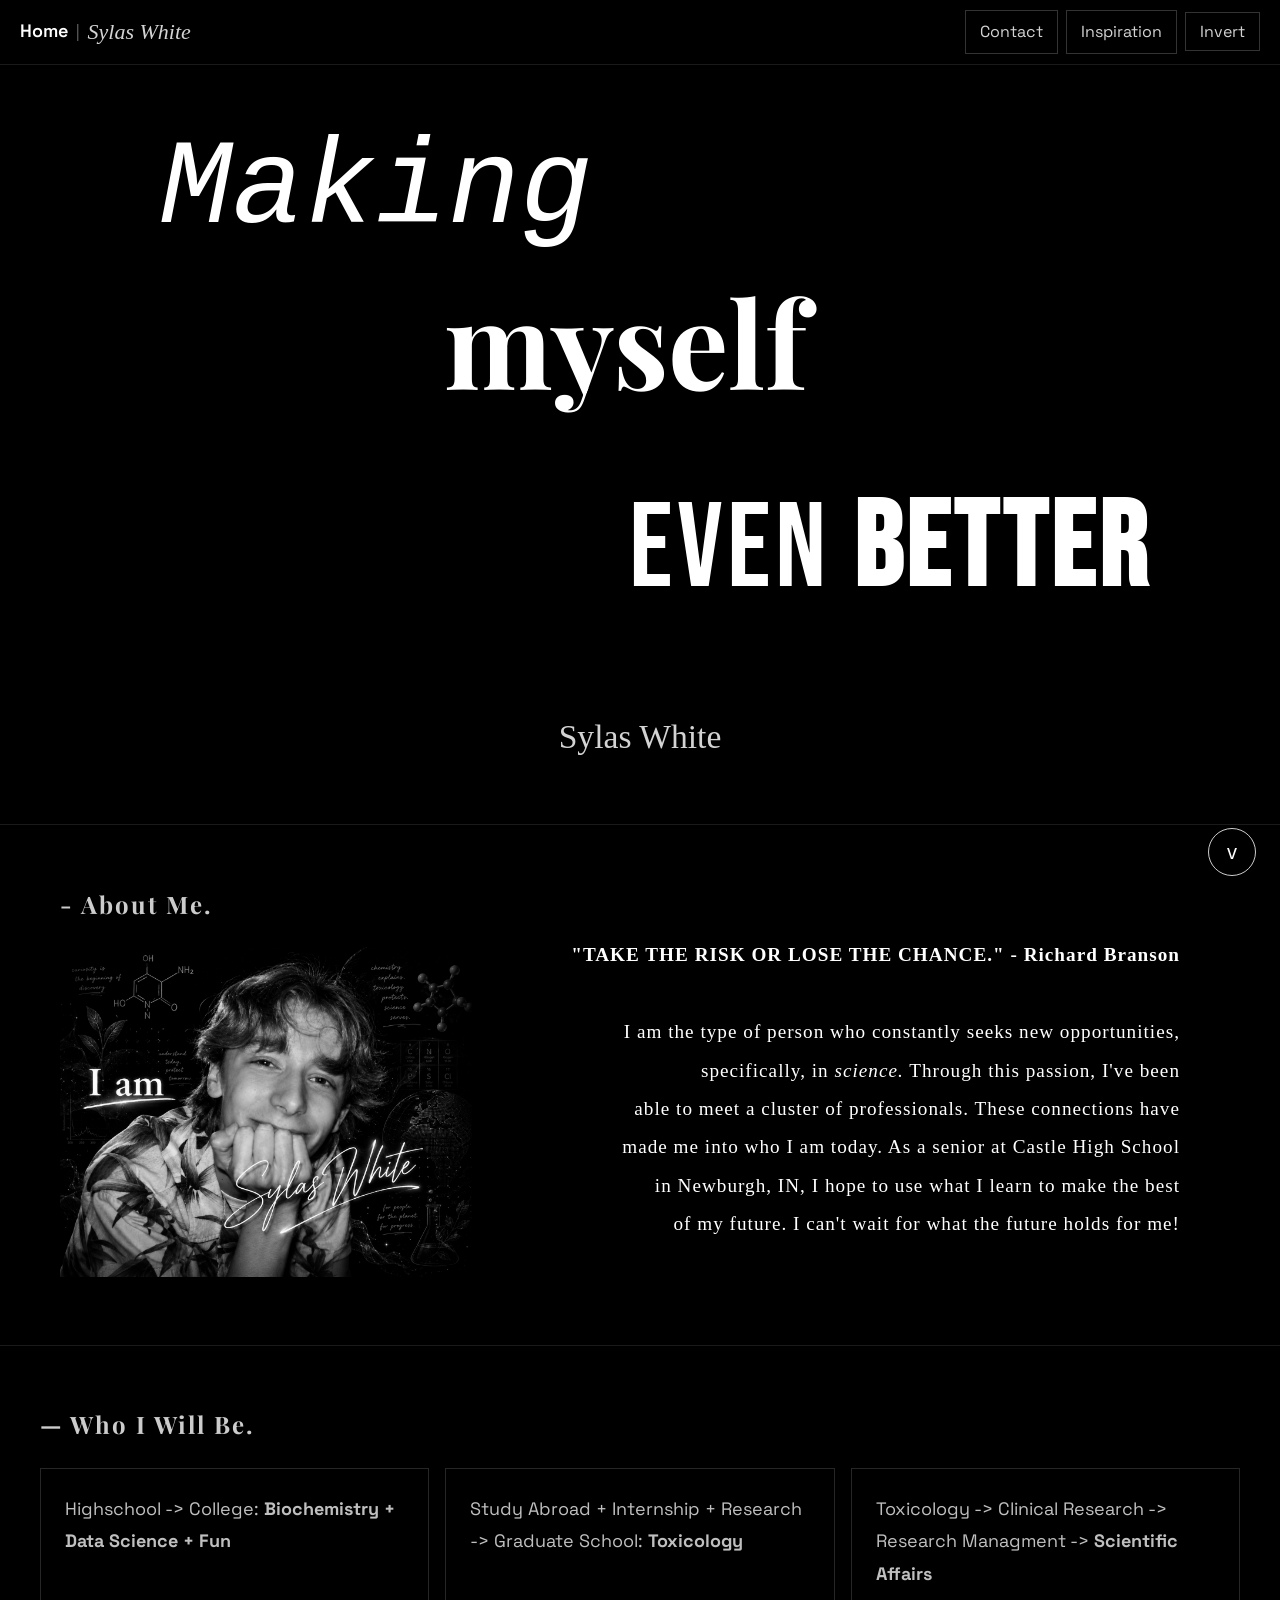
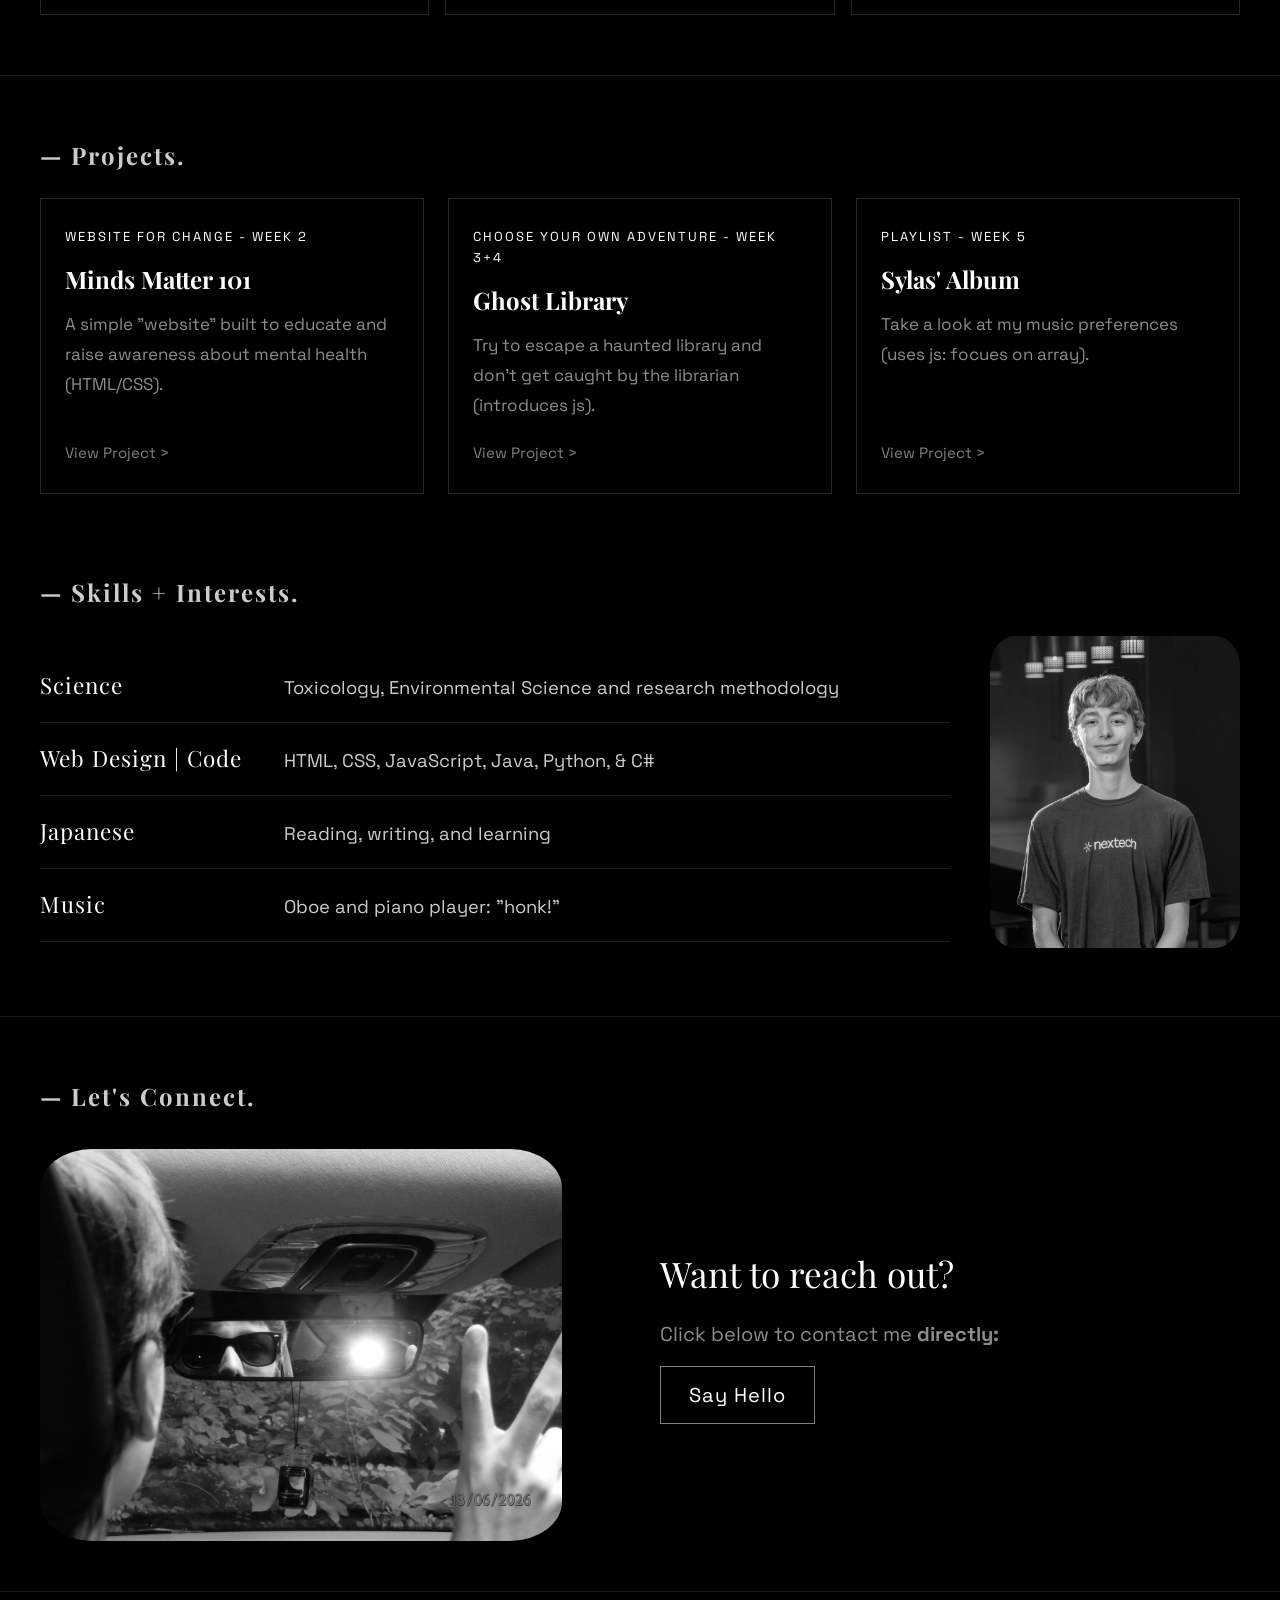
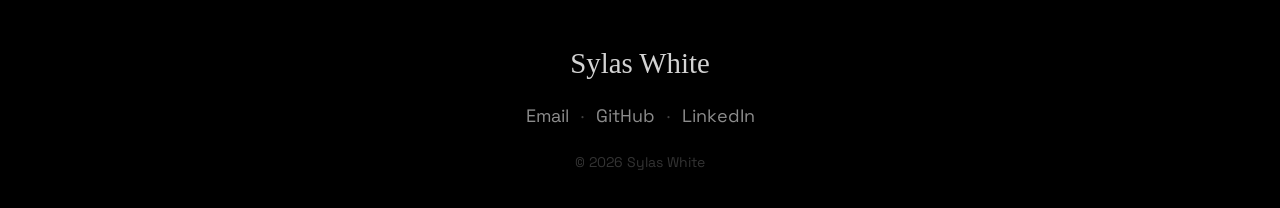
==== commit 8222cb85: "about me bigger" ====
--- a/index.html
+++ b/index.html
@@ -62,10 +62,9 @@
                     I am the type of person who constantly seeks new opportunities,<br>
                     specifically, in <i>science.</i> Through this passion, I've been <br>
                     able to meet a cluster of professionals. These connections have <br>
-                    made me into who I am today. I'm a senior at Castle High School <br>
-                    in Newburgh, IN. I've been apart of the Bring Change 2 Mind club <br>
-                    for 3 years, and I also have been in science fair since 7th grade.<br>
-                    I can't wait for what the future holds for me!
+                    made me into who I am today. As a senior at Castle High School <br>
+                    in Newburgh, IN, I hope to use what I learn to make the best <br>
+                    of my future. I can't wait for what the future holds for me!
                 </p>
             </div>
             <img src="test-assets/PictureOfMe1.png" class="me" alt="me, myself, and I" />
--- a/style.css
+++ b/style.css
@@ -301,17 +301,19 @@
     align-items: center;
     padding: 20px;
     margin: 20px;
+    margin-top: -50px;
 }
 
 .aboutme {
     text-align: right;
     font-family: Garamond, serif;
-    font-size: 1.21rem;
-}
-
-/* grayscale photo — color appears on hover */
+    line-height: 2;
+    letter-spacing: 0.08cap;
+    font-size: 1.20rem;
+}
+
 .me {
-    width: 450px;
+    width: 412px;
     max-width: 100%;
     filter: invert(0) grayscale(100%);
     transition: filter 0.4s ease, transform 0.4s ease;
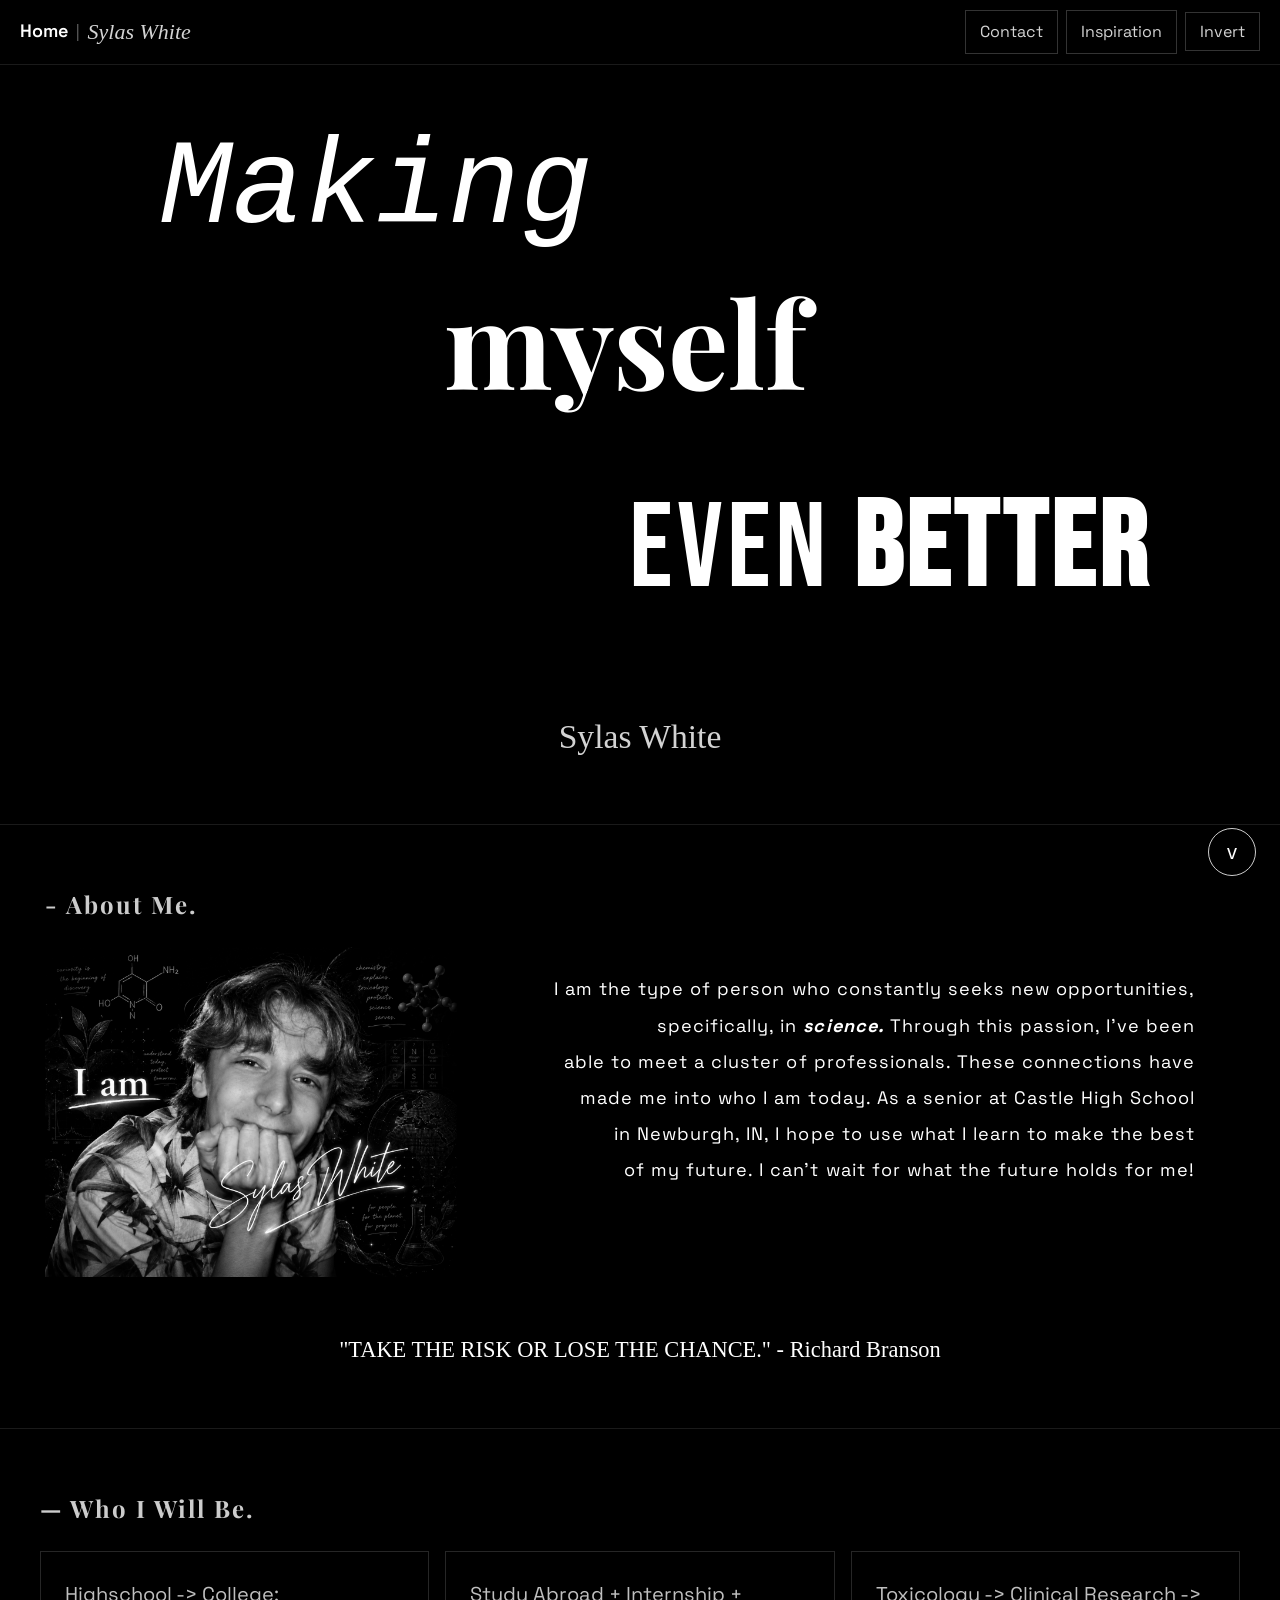
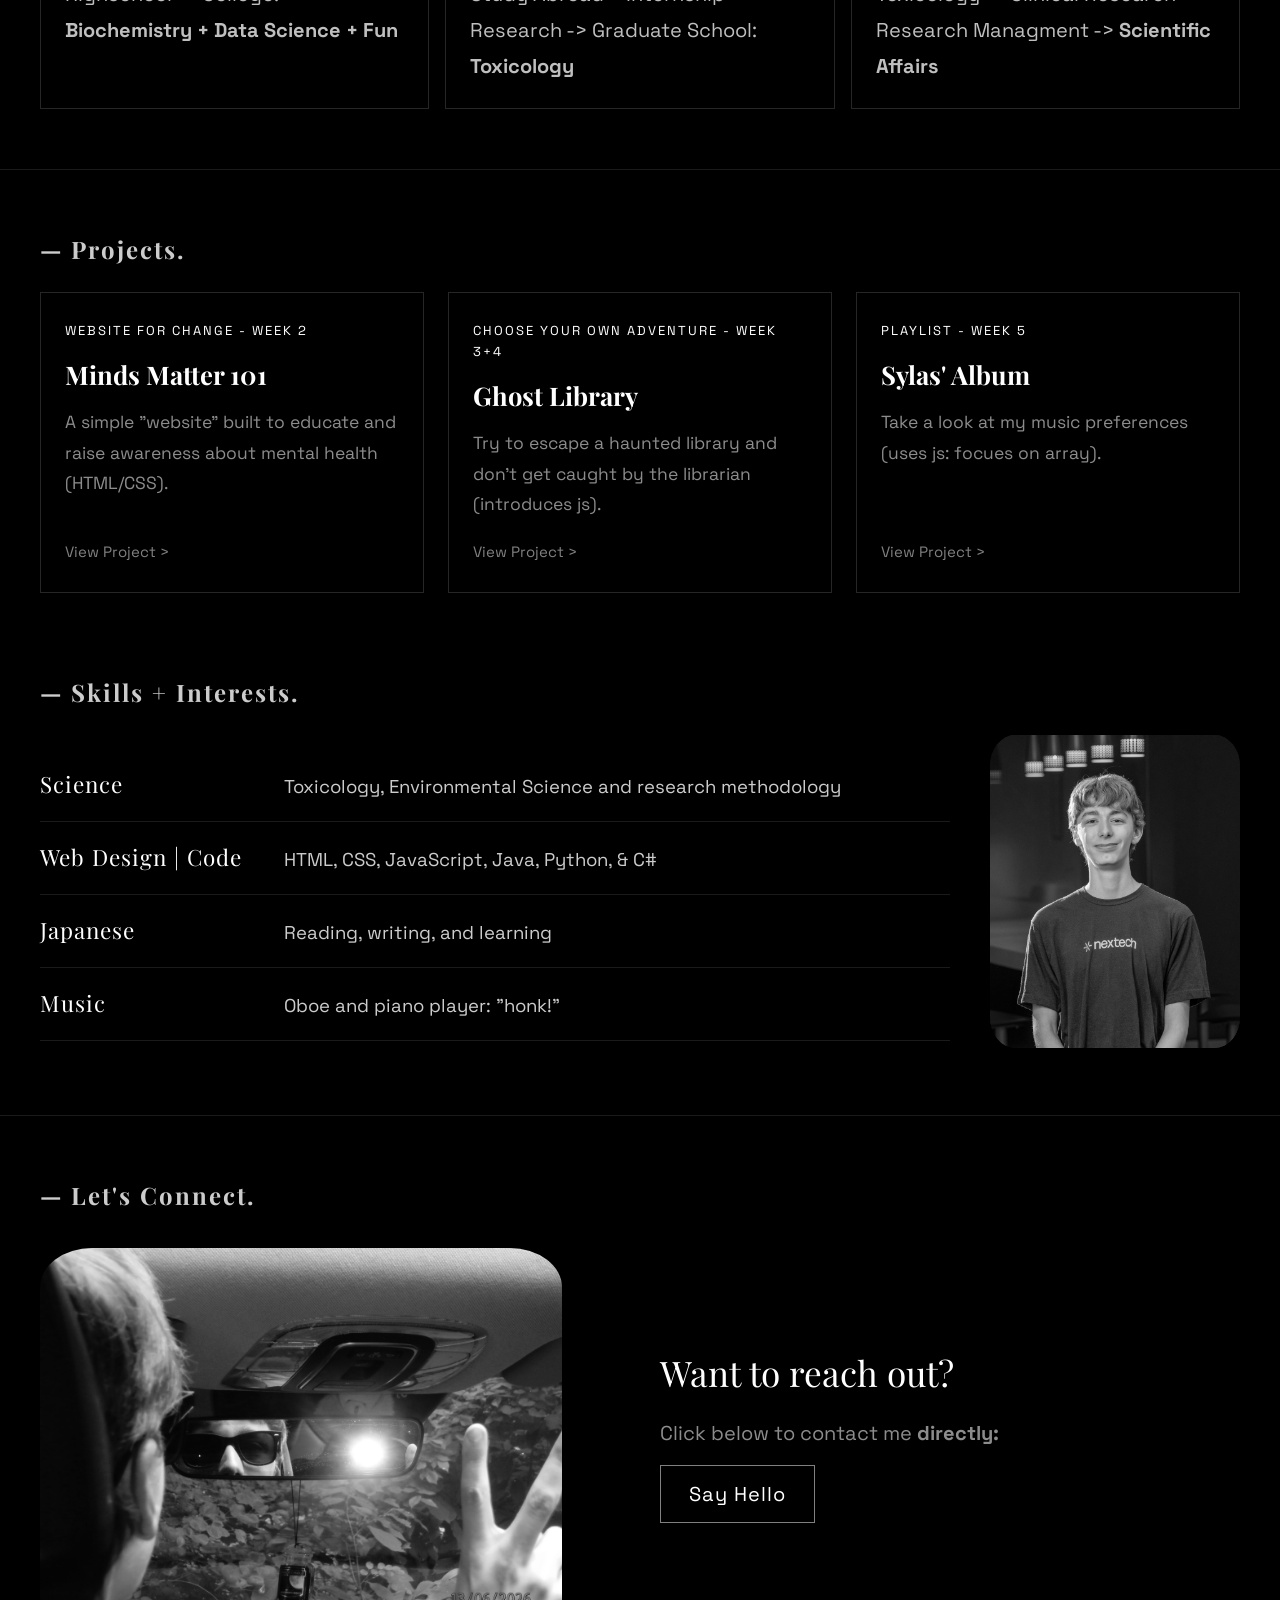
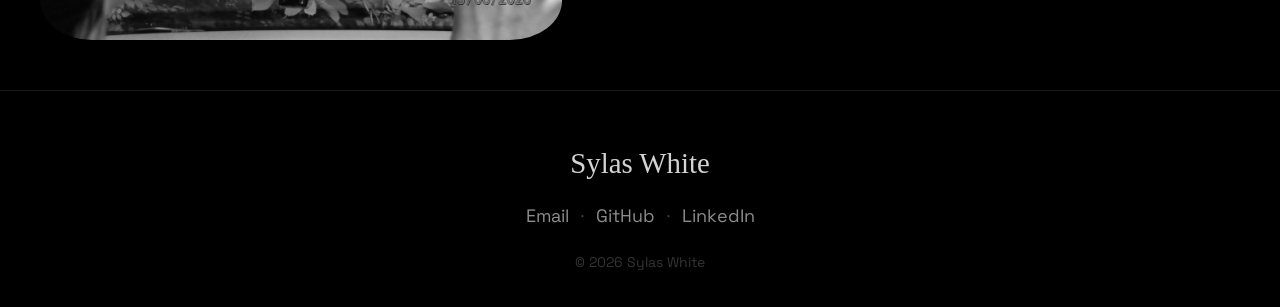
==== commit e960a4b8: "about me font" ====
--- a/index.html
+++ b/index.html
@@ -58,9 +58,9 @@
             <h2 class="aboutme-title"> - About Me.</h2>
             <div class="aboutme-text">
                 <!-- quote from Richard Branson about taking risks -->
-                <p class="aboutme"><b>"TAKE THE RISK OR LOSE THE CHANCE." - Richard Branson</b><br><br>
+                <p class="aboutme"><br>
                     I am the type of person who constantly seeks new opportunities,<br>
-                    specifically, in <i>science.</i> Through this passion, I've been <br>
+                    specifically, in <strong><i>science.</i></strong> Through this passion, I've been <br>
                     able to meet a cluster of professionals. These connections have <br>
                     made me into who I am today. As a senior at Castle High School <br>
                     in Newburgh, IN, I hope to use what I learn to make the best <br>
@@ -68,9 +68,10 @@
                 </p>
             </div>
             <img src="test-assets/PictureOfMe1.png" class="me" alt="me, myself, and I" />
+            <br>
+            <p class="aboutme-q">"TAKE THE RISK OR LOSE THE CHANCE." - Richard Branson</p>
         </div>
 
-        <!-- A.I. generated moments that describe who I am as a person -->
         <div class="section-container">
             <h2 class="section-title">— Who I Will Be.</h2>
             <div class="three-col">
--- a/style.css
+++ b/style.css
@@ -50,7 +50,7 @@
     top: 0;
     width: 100%;
     padding: 10px 20px;
-    background: rgba(0, 0, 0, 0.95);
+    background: rgba(0, 0, 0, 0.90);
     border-bottom: 1px solid rgba(255, 255, 255, 0.1);
     z-index: 1000;
     box-sizing: border-box;
@@ -284,7 +284,7 @@
 /* #region about me section */
 .aboutme-container {
     margin: 60px auto;
-    padding: 40px 60px 0;
+    padding: 40px 45px 0;
     border-top: 0.5px solid rgba(255, 255, 255, 0.1);
 }
 
@@ -306,11 +306,20 @@
 
 .aboutme {
     text-align: right;
-    font-family: Garamond, serif;
+    font-family: 'Space Grotesk', Arial, sans-serif;
     line-height: 2;
     letter-spacing: 0.08cap;
-    font-size: 1.20rem;
-}
+    font-size: 1.13rem;
+
+}
+
+.aboutme-q {
+    text-align: center;
+    font-family: Garamond, serif;
+    font-size: 140%;
+    padding-top: 25px;
+}
+
 
 .me {
     width: 412px;
@@ -374,7 +383,7 @@
     padding: 24px;
     color: rgba(255, 255, 255, 0.75);
     font-family: 'Space Grotesk', Arial, sans-serif;
-    font-size: 18px;
+    font-size: 20px;
     line-height: 1.8;
     transition: border-color 0.3s ease, transform 0.3s ease;
 }
@@ -422,7 +431,7 @@
 .project-title {
     color: white;
     font-family: 'Playfair Display', Garamond, serif;
-    font-size: 1.5rem;
+    font-size: 1.6rem;
     font-weight: 700;
     margin: 0;
 }
@@ -430,7 +439,7 @@
 .project-desc {
     color: rgba(255, 255, 255, 0.55);
     font-family: 'Space Grotesk', Arial, sans-serif;
-    font-size: 17px;
+    font-size: 17.5px;
     text-align: left;
     line-height: 1.75;
     margin: 0;
@@ -493,7 +502,7 @@
 
 .skill-desc {
     font-family: 'Space Grotesk', Arial, sans-serif;
-    font-size: 1.15rem;
+    font-size: 1.16rem;
     color: rgba(255, 255, 255, 0.8);
     line-height: 1.5;
 }
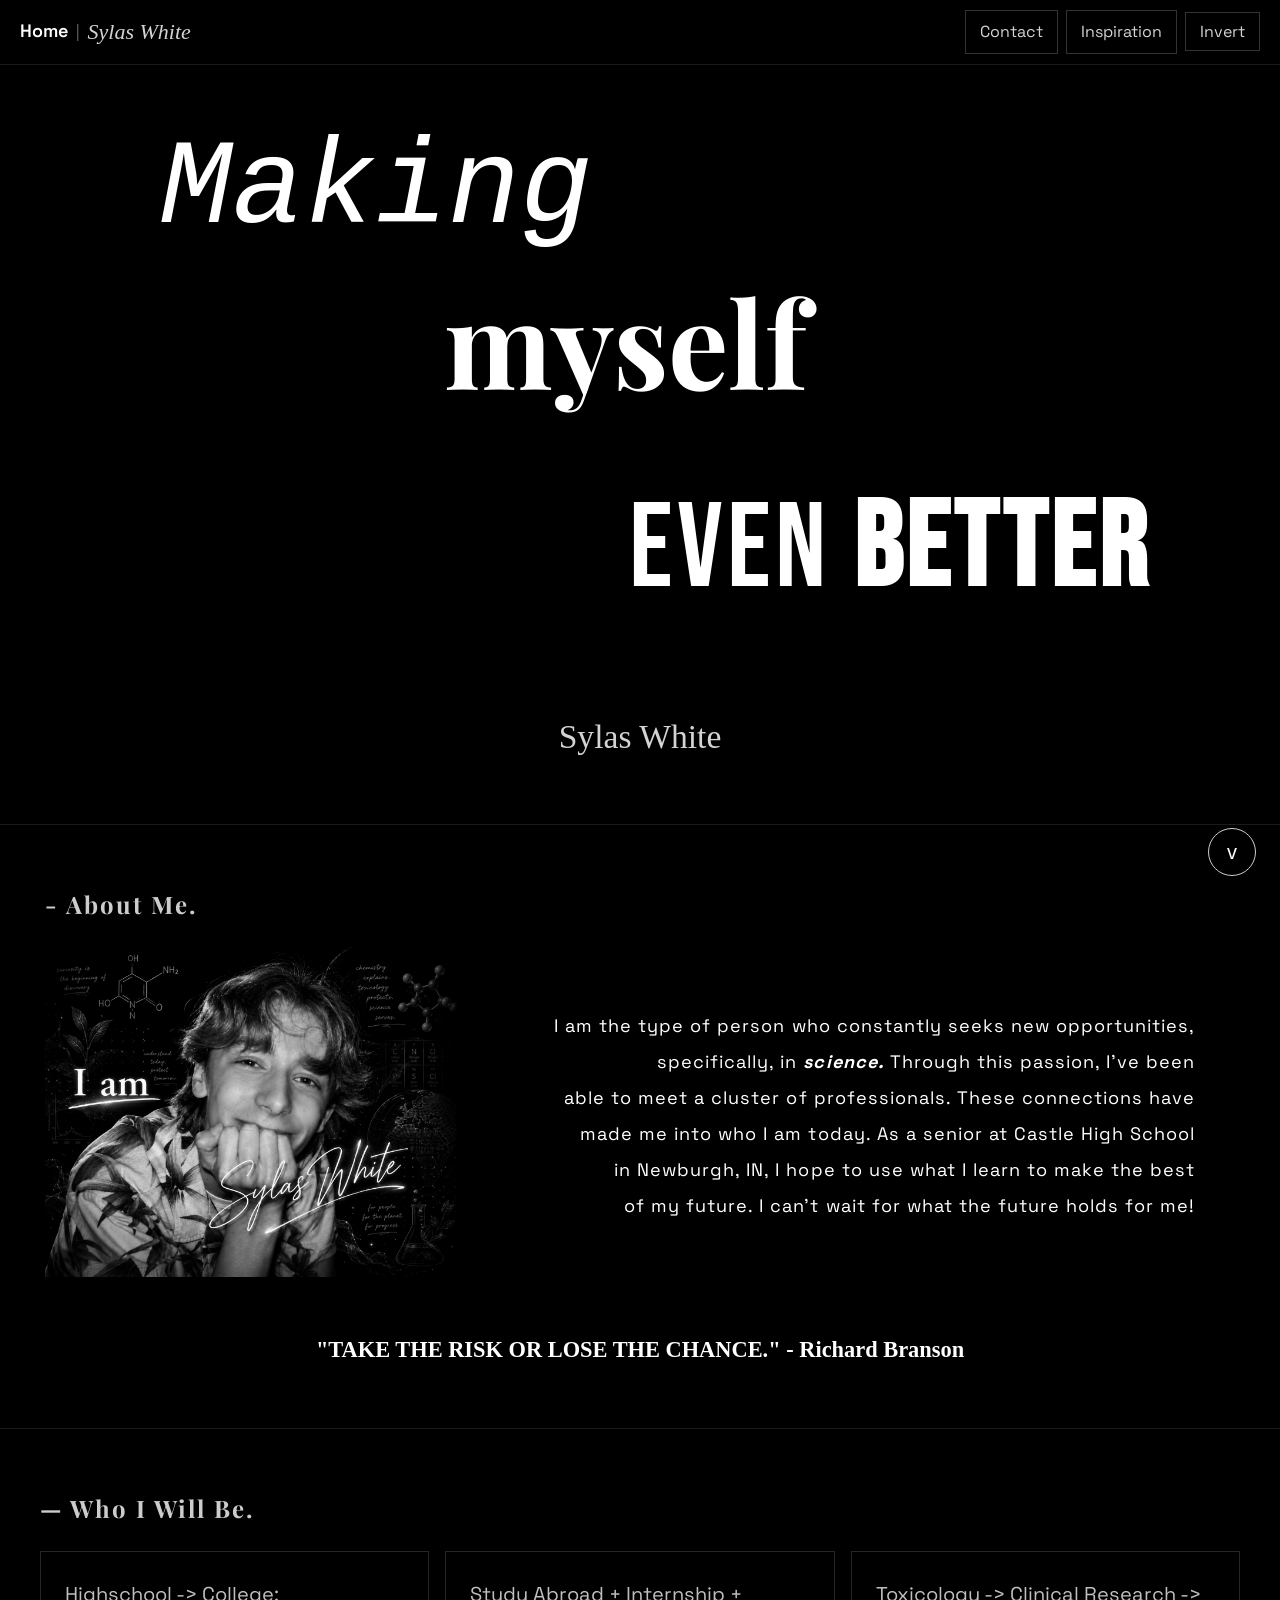
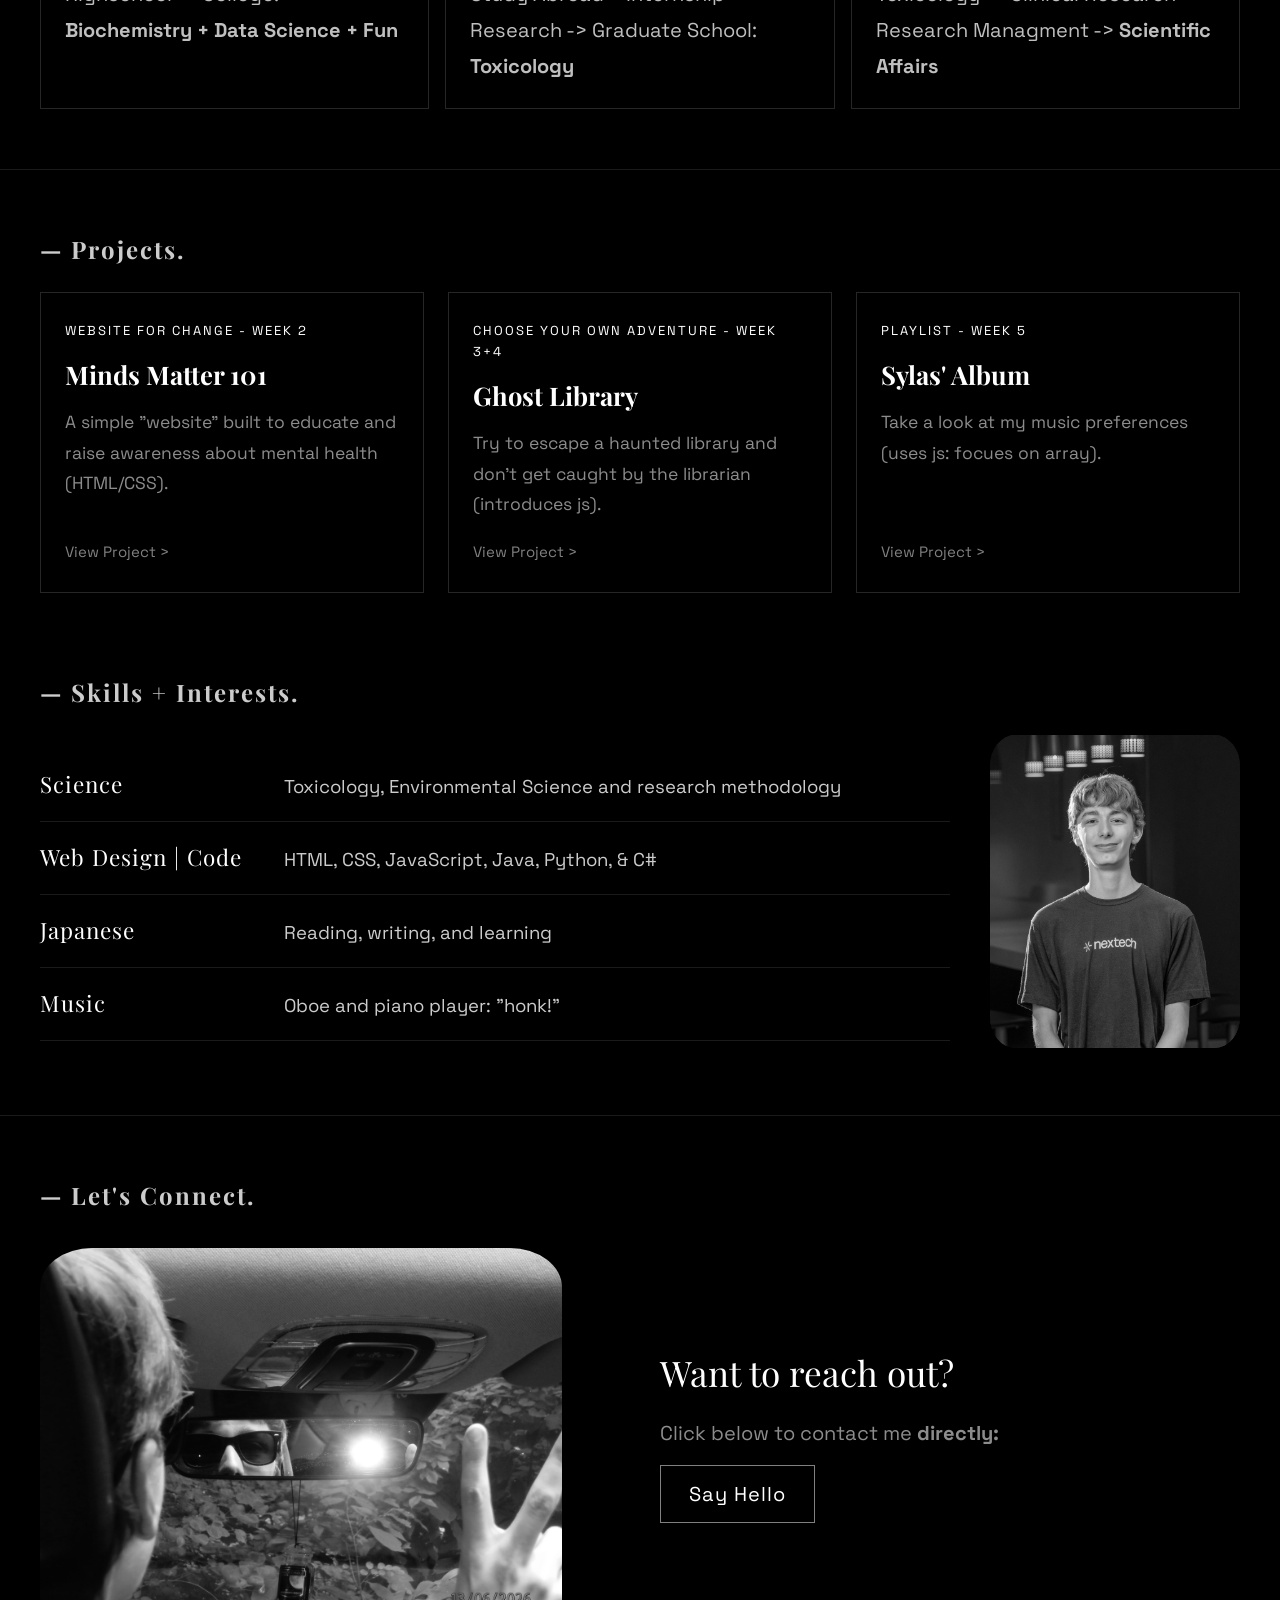
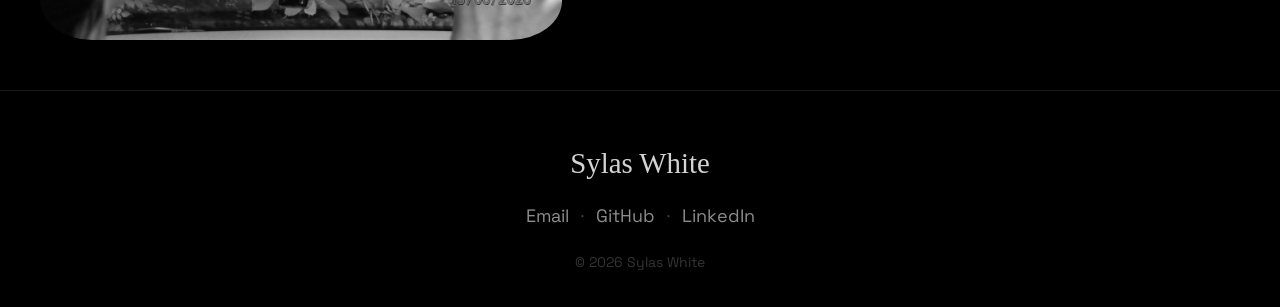
==== commit e23feeb8: "about me- align" ====
--- a/index.html
+++ b/index.html
@@ -57,8 +57,7 @@
         <div class="aboutme-container">
             <h2 class="aboutme-title"> - About Me.</h2>
             <div class="aboutme-text">
-                <!-- quote from Richard Branson about taking risks -->
-                <p class="aboutme"><br>
+                <p class="aboutme"><br><br>
                     I am the type of person who constantly seeks new opportunities,<br>
                     specifically, in <strong><i>science.</i></strong> Through this passion, I've been <br>
                     able to meet a cluster of professionals. These connections have <br>
@@ -69,6 +68,7 @@
             </div>
             <img src="test-assets/PictureOfMe1.png" class="me" alt="me, myself, and I" />
             <br>
+            <!-- quote from Richard Branson about taking risks -->
             <p class="aboutme-q">"TAKE THE RISK OR LOSE THE CHANCE." - Richard Branson</p>
         </div>
 
--- a/style.css
+++ b/style.css
@@ -318,6 +318,7 @@
     font-family: Garamond, serif;
     font-size: 140%;
     padding-top: 25px;
+    font-weight: bold;
 }
 
 
